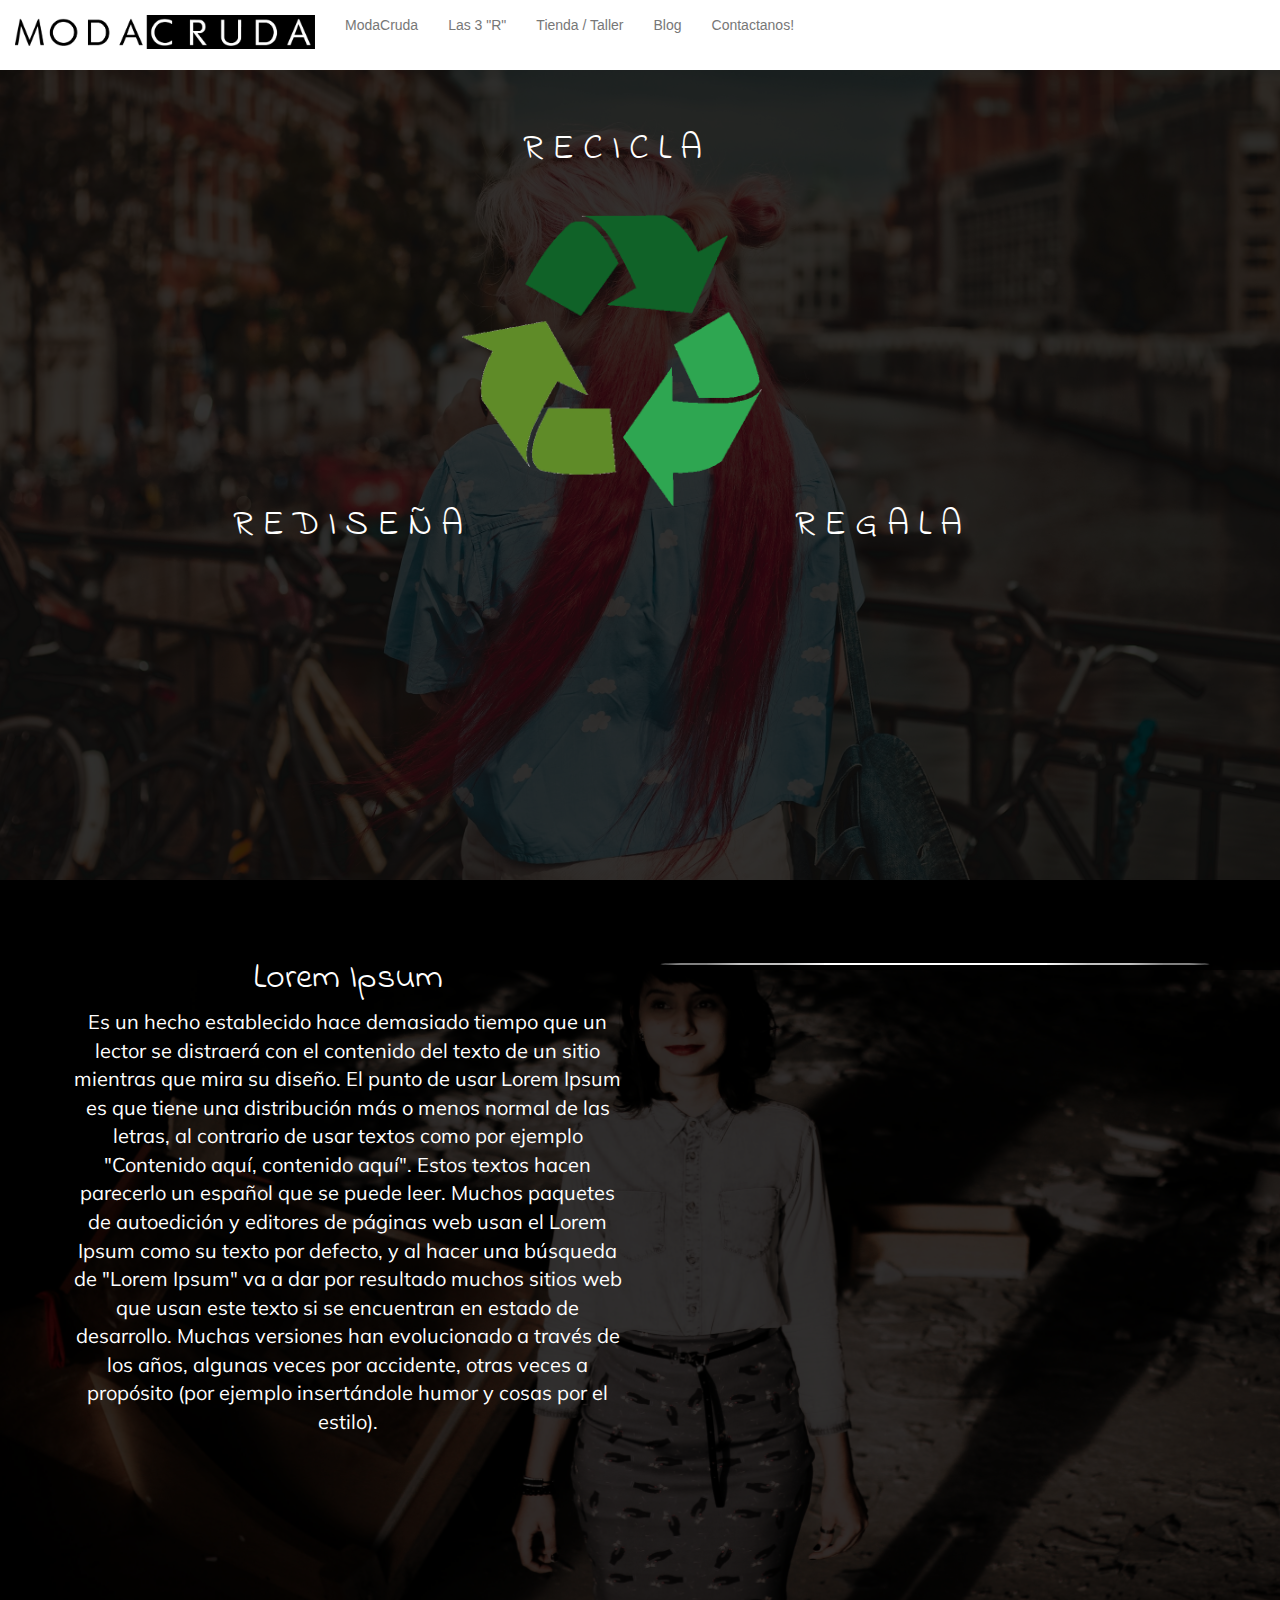
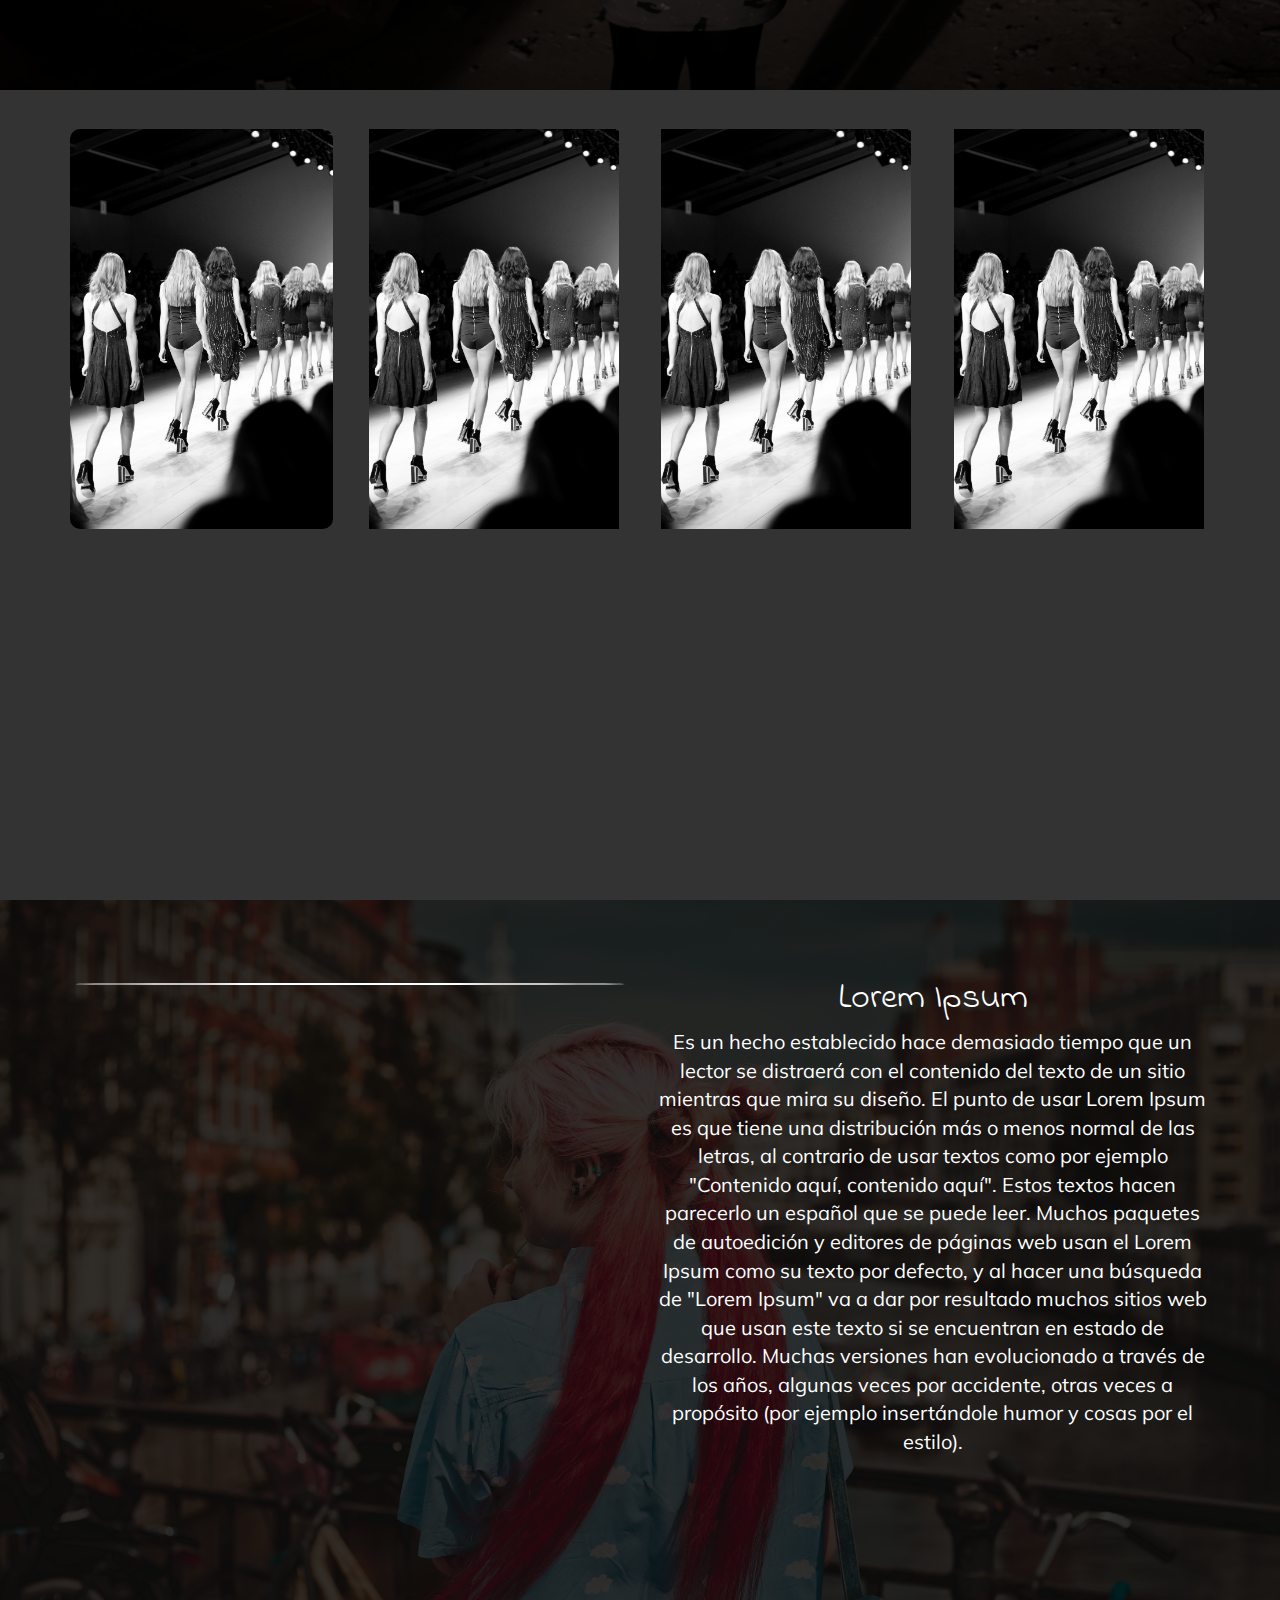
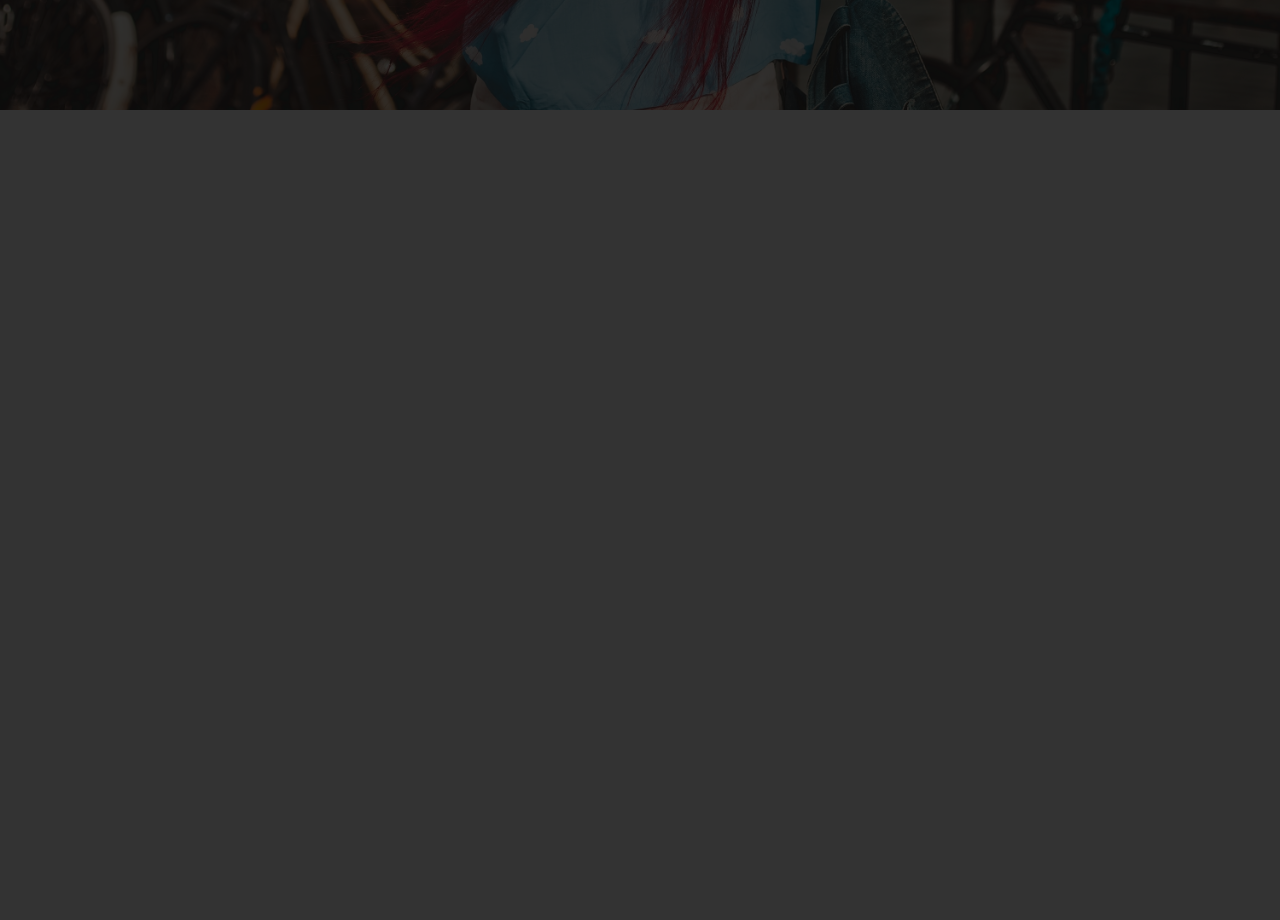
==== 3r.html @ cdec8679 "all files" ====
<!DOCTYPE html>
<html lang="en">
<head>
    <meta charset="UTF-8">
    <title>ModaCruda</title>
    <link rel="stylesheet" href="https://maxcdn.bootstrapcdn.com/bootstrap/3.3.7/css/bootstrap.min.css" integrity="sha384-BVYiiSIFeK1dGmJRAkycuHAHRg32OmUcww7on3RYdg4Va+PmSTsz/K68vbdEjh4u" crossorigin="anonymous">
    <link href="https://fonts.googleapis.com/css?family=Open+Sans:300,400,700" rel="stylesheet">
    <link href="https://fonts.googleapis.com/css?family=Indie+Flower|Muli:300|Open+Sans" rel="stylesheet">
    
    <link rel="shortcut icon" href="img/favicon.png">
    <link rel="icon" type="image/png" href="img/favicon.png">
    
    <link rel="stylesheet" href="css/main.css">
     <meta name="description" content="Moda Ecologica">
        <!--<meta name="viewport" content="width=device-width">-->

    <meta name = "viewport" content = "user-scalable=0,width=device-width,initial-scale=1,maximum-scale=1"/>


    <meta property="og:title" content="ModaCruda"/>
    <meta property="og:type" content="website"/>
<!--<meta property="og:url" content="http://www.suenosilustrados.com"/>
    <meta property="og:image" content="http://www.suenosilustrados.com/img/facebook.jpg"/>  -->
    <meta property="og:description" content="Moda Ecologica"/>
    
</head>
<body>
    <header>
        <div class="container-fluid menu">
            <div class="row">
                <nav class="navbar navbar-default">
                    <div class="container-fluid">
                        <!-- Brand and toggle get grouped for better mobile display -->
                        <div class="navbar-header">
                            <button type="button" class="navbar-toggle collapsed" data-toggle="collapse" data-target="#bs-example-navbar-collapse-1" aria-expanded="false">
                                <span class="sr-only">Toggle navigation</span>
                                <span class="icon-bar"></span>
                                <span class="icon-bar"></span>
                                <span class="icon-bar"></span>
                            </button>
                            <a class="navbar-brand" href="index.html"><img class="logo" src="img/logo-mc site2.png" alt=""></a>
                        </div>

                <!-- Collect the nav links, forms, and other content for toggling -->
                        <div class="collapse navbar-collapse" id="bs-example-navbar-collapse-1">
                            <ul class="nav navbar-nav">
                                <li><a href="modacruda.html">ModaCruda</a></li>
                                <li><a href="3r.html">Las 3 "R"</a></li>
                                <li><a href="tiendaTaller.html">Tienda / Taller</a></li>
                                <li><a href="blog.html">Blog</a></li>
                                <li><a href="contacto.html">Contactanos!</a></li>
                            </ul>
                        </div><!-- /.navbar-collapse -->
                    </div><!-- /.container-fluid -->
                </nav>
            </div>
        </div>
    </header>
    <!-- F O N D O   P A R A L L A X   1  B A N N E R  P R I N C I P A L  -->
    <section class="fondo fondo-fixed fondo-1 modulo-alto">
        <div class="container-fluid layer home3r">
            <div class="container">
                <div class="row">
                    <div class="col-md-3 col-lg-3 col-sm-3 col-xs-12"></div>
                    <div class="col-md-6 col-lg-6 col-sm-6 col-xs-12 oscuro center">
                        <a class="title-banner recicla" href="3r.html">
                            <h1>R E C I C L A</h1> 
                        </a>
                    </div>
                </div>
                <div class="row">
                    <div class="col-md-3 col-lg-3 col-sm-3 col-xs-12 claro center">
                        <a class="title-banner redisena" href="3r.html">
                            <h1>R E D I S E Ñ A</h1> 
                        </a>
                    </div>
                    <div class="col-md-6 col-lg-6 col-sm-6 hidden-xs center"><img class="allcolors" src="img/simbolo-de-reciclaje_318-33231 copy.png" alt=""></div>
                    <div class="col-md-3 col-lg-3 col-sm-3 col-xs-12 medio center">
                        <a class="title-banner regala" href="3r.html">
                            <h1>R E G A L A</h1> 
                        </a>
                    </div>
                </div>
            </div>
        </div>
    </section>
    <!-- F O N D O   S O L I D O   2  T E X T O + F O T O S -->
    <section class="fondo-3 fondo modulo-alto">
        <div class="container-fluid layer">
            <div class="container">
                <div class="row">
                    <div class="col-md-6 text-1 text-home">
                        <h1 class="title-text-home">Lorem Ipsum</h1>
                        <p>
                            Es un hecho establecido hace demasiado tiempo que un lector se distraerá con el contenido del texto de un sitio mientras que mira su diseño. El punto de usar Lorem Ipsum es que tiene una distribución más o menos normal de las letras, al contrario de usar textos como por ejemplo "Contenido aquí, contenido aquí". Estos textos hacen parecerlo un español que se puede leer. Muchos paquetes de autoedición y editores de páginas web usan el Lorem Ipsum como su texto por defecto, y al hacer una búsqueda de "Lorem Ipsum" va a dar por resultado muchos sitios web que usan este texto si se encuentran en estado de desarrollo. Muchas versiones han evolucionado a través de los años, algunas veces por accidente, otras veces a propósito (por ejemplo insertándole humor y cosas por el estilo).


                        </p>
                    </div>
                    <div class="col-md-6"><img class="img-home" src="img/wvfjzf2qnfk-igor-ovsyannykov.jpg" alt=""></div>
                </div>
            </div>
        </div>
    </section>
    <!-- F O N D O   P A R A L L A X   3  F O T O S -->
    <section class="fondo fondo-fixed fondo-2 modulo-alto">
        <div class="container-fluid layer">
            <div class="container">
                <div class="row">
                    <div class="grises col-xs-3 col-sm-3 col-lg-3 col-md-3 div-img"> 
                        <a class0"hover-foto" href="blog.html">
                            <img class=" img foto-color" src="img/kris-atomic-73935.jpg" />
                            <div class="text"> blah !!! </div>
                        </a>
                    </div>
                    <div class="grises col-xs-3 col-sm-3 col-lg-3 col-md-3"> 
                        <a class0"hover-foto" href="blog.html">
                            <img class="foto-color" src="img/kris-atomic-73935.jpg" />
                        </a>
                    </div>
                    <div class="grises col-xs-3 col-sm-3 col-lg-3 col-md-3"> 
                        <a class0"hover-foto" href="blog.html">
                            <img class="foto-color" src="img/kris-atomic-73935.jpg" />
                        </a>
                    </div>
                    <div class="grises col-xs-3 col-sm-3 col-lg-3 col-md-3"> 
                        <a class0"hover-foto" href="blog.html">
                            <img class="foto-color" src="img/kris-atomic-73935.jpg" />
                        </a>
                    </div>
                </div>
            </div>
        </div>
    </section>
    <!-- F O N D O   S O L I D O   4  F O T O  + T E X T O S -->
    <!-- F O N D O   S O L I D O   2  T E X T O + F O T O S -->
    <section class="fondo-1 fondo modulo-alto">
        <div class="container-fluid layer">
            <div class="container">
                <div class="row">
                    <div class="col-md-6"><img class="img-home" src="img/wvfjzf2qnfk-igor-ovsyannykov.jpg" alt=""></div>
                                        <div class="col-md-6 text-1 text-home">
                        <h1 class="title-text-home">Lorem Ipsum</h1>
                        <p>
                            Es un hecho establecido hace demasiado tiempo que un lector se distraerá con el contenido del texto de un sitio mientras que mira su diseño. El punto de usar Lorem Ipsum es que tiene una distribución más o menos normal de las letras, al contrario de usar textos como por ejemplo "Contenido aquí, contenido aquí". Estos textos hacen parecerlo un español que se puede leer. Muchos paquetes de autoedición y editores de páginas web usan el Lorem Ipsum como su texto por defecto, y al hacer una búsqueda de "Lorem Ipsum" va a dar por resultado muchos sitios web que usan este texto si se encuentran en estado de desarrollo. Muchas versiones han evolucionado a través de los años, algunas veces por accidente, otras veces a propósito (por ejemplo insertándole humor y cosas por el estilo).


                        </p>
                    </div>
                </div>
            </div>
        </div>
    </section>
    <!-- F O N D O   P A R A L L A X   5 -->
    <footer class="fondo-fixed fondo-footer ">
        <div class="container-fluid layer">
            <div class="container">
                <div class="row">
                    
                </div>
            </div>
        </div>
    </footer>

    <script src="https://code.jquery.com/jquery-3.1.1.min.js" integrity="sha256-hVVnYaiADRTO2PzUGmuLJr8BLUSjGIZsDYGmIJLv2b8=" crossorigin="anonymous"></script>
    <script src="https://maxcdn.bootstrapcdn.com/bootstrap/3.3.7/js/bootstrap.min.js" integrity="sha384-Tc5IQib027qvyjSMfHjOMaLkfuWVxZxUPnCJA7l2mCWNIpG9mGCD8wGNIcPD7Txa" crossorigin="anonymous"></script>
    <script src="js/jquery.ascensor.js"></script>
    <script>
        $('#ascensor').ascensor();
    </script>
    <script type="text/javascript"></script>
</body>
</html>
---- css/main.css ----
/* I N D E X */

.logo{
  object-fit: scale-down;
  width: 300px;
}
.navbar-default{
  background-color: transparent;
  border:transparent;
}


/* P A R A L L A X */
.fondo{
  background-size: cover;
  height: 300px;
}
.fondo-fixed{
  background-attachment: fixed;
  background-repeat: no-repeat;
  background-position: center center;
}
.fondo-1 {
  background-image: url(../img/antonina-bukowska-146164.jpg);
}
.fondo-2 {
  background-image: url(../img/brooke-cagle-38257.jpg);
}
.fondo-3 {
  background-image: url(../img/allef-vinicius-109441.jpg);
}
.modulo-alto {
  min-height: 90vh;
  text-align: center;
}
.fondo-solid{
  width: 100%;
}
.layer{
  background-color: rgba(0, 0, 0, 0.8);
  width: 100%;
  height: 100%;
  min-height: 90vh;
  background-size: cover;
  padding: 0;
  position: relative;
}
.fondo-footer{
  background-size: contain;
  min-height: 90vh;
  background-image: url(../img/logo-mc-site.png);
}
/* H O M E */ 
/* B A N N E R*/
.home3r{
  position: absolute;
}
.allcolors{
  object-fit: scale-down;
  width: 300px;
  position: absolute;
  top: 140px;
  left: 114px;

}
.title-banner{
  color:white;
  font-family: 'Indie Flower', cursive;
}
.title-banner:hover{
  color:white;
  font-family: 'Indie Flower', cursive;
  text-decoration: none;
}
.redisena{
  z-index: 1;
  position: absolute;
  top: 415px;
  width: 100%;
}
.recicla{
  z-index: 1;
  position: absolute;
  left: 175px;
  top: 40px;
}
.regala{
  z-index: 1;
  position: absolute;
  top: 415px;
  width: 100%;
  right: 200px;
}
/* S E C T I O N  2  T E X T O + I M G */
.text-home{
  color:white;
  font-family: 'Muli', sans-serif;
  font-size: 20px;
}
.title-text-home{
  color: white;
  font-family: 'Indie Flower', cursive;
}
.img-home{
  border-radius: 50%;
  border: solid white 1px;
  object-fit: scale-down;
  width: 550px;
  margin: 15% 0;
  float: right;
}
.text-1{
  margin: 5% 0;
}
/* S E C T I O N  3  I M A G E N E S */
.foto-color{
  margin: 15% 0;
  width: 250px;
  height: 400px;
  object-fit: cover;
}
.grises img {
filter: url('#grayscale'); /* Versión SVG para IE10, Chrome 17, FF3.5, Safari 5.2 and Opera 11.6 */
-webkit-filter: grayscale(100%);
-moz-filter: grayscale(100%);
-ms-filter: grayscale(100%);
-o-filter: grayscale(100%);
filter: grayscale(100%); /* Para cuando es estándar funcione en todos */
filter: Gray(); /* IE4-8 and 9 */

-webkit-transition: all 0.5s ease;
-moz-transition: all 0.5s ease;
-ms-transition: all 0.5s ease;
-o-transition: all 0.5s ease;
transition: all 0.5s ease;
}
.grises img:hover { 
-webkit-filter: grayscale(0%);
-moz-filter: grayscale(0%);
-ms-filter: grayscale(0%);
-o-filter: grayscale(0%);
filter: none;

-webkit-transition: all 0.5s ease;
-moz-transition: all 0.5s ease;
-ms-transition: all 0.5s ease;
-o-transition: all 0.5s ease;
transition: all 0.5s ease;
}

@import url(http://fonts.googleapis.com/css?family=Open+Sans);

.div-img {
  display: block;
  margin-left: auto;
  margin-right: auto;
}
.div-img .img {
  -webkit-border-radius: 10px;
  -moz-border-radius: 10px;
  border-radius: 10px;
  display: block;
  margin-left: auto;
  margin-right: auto;
  width: 100%;
  transform: scale(1);
  -ms-transform: scale(1);
  -moz-transform: scale(1);
  -webkit-transform: scale(1);
  -o-transform: scale(1);
  -webkit-transition: all 500ms ease-in-out;
  -moz-transition: all 500ms ease-in-out;
  -ms-transition: all 500ms ease-in-out;
  -o-transition: all 500ms ease-in-out;
}
.div-img .text {
  font-family: 'Open Sans';
  padding-top: 5px;
  display: block;
  text-align: center;
  width: 100%;
  transform: translate(0px);
  -webkit-transition: all 500ms ease-in-out;
  -moz-transition: all 500ms ease-in-out;
  -ms-transition: all 500ms ease-in-out;
  -o-transition: all 500ms ease-in-out;
  opacity: 0;
  transition: transfom opacity 1.5s;
}
.div-img:hover .img {
  transform: scale(0.8);
  -ms-transform: scale(0.8);
  -moz-transform: scale(0.8);
  -webkit-transform: scale(0.8);
  -o-transform: scale(0.8);
}
.div-img:hover .text {
  transform: translate(0px, -20px);
  opacity: 1;
}
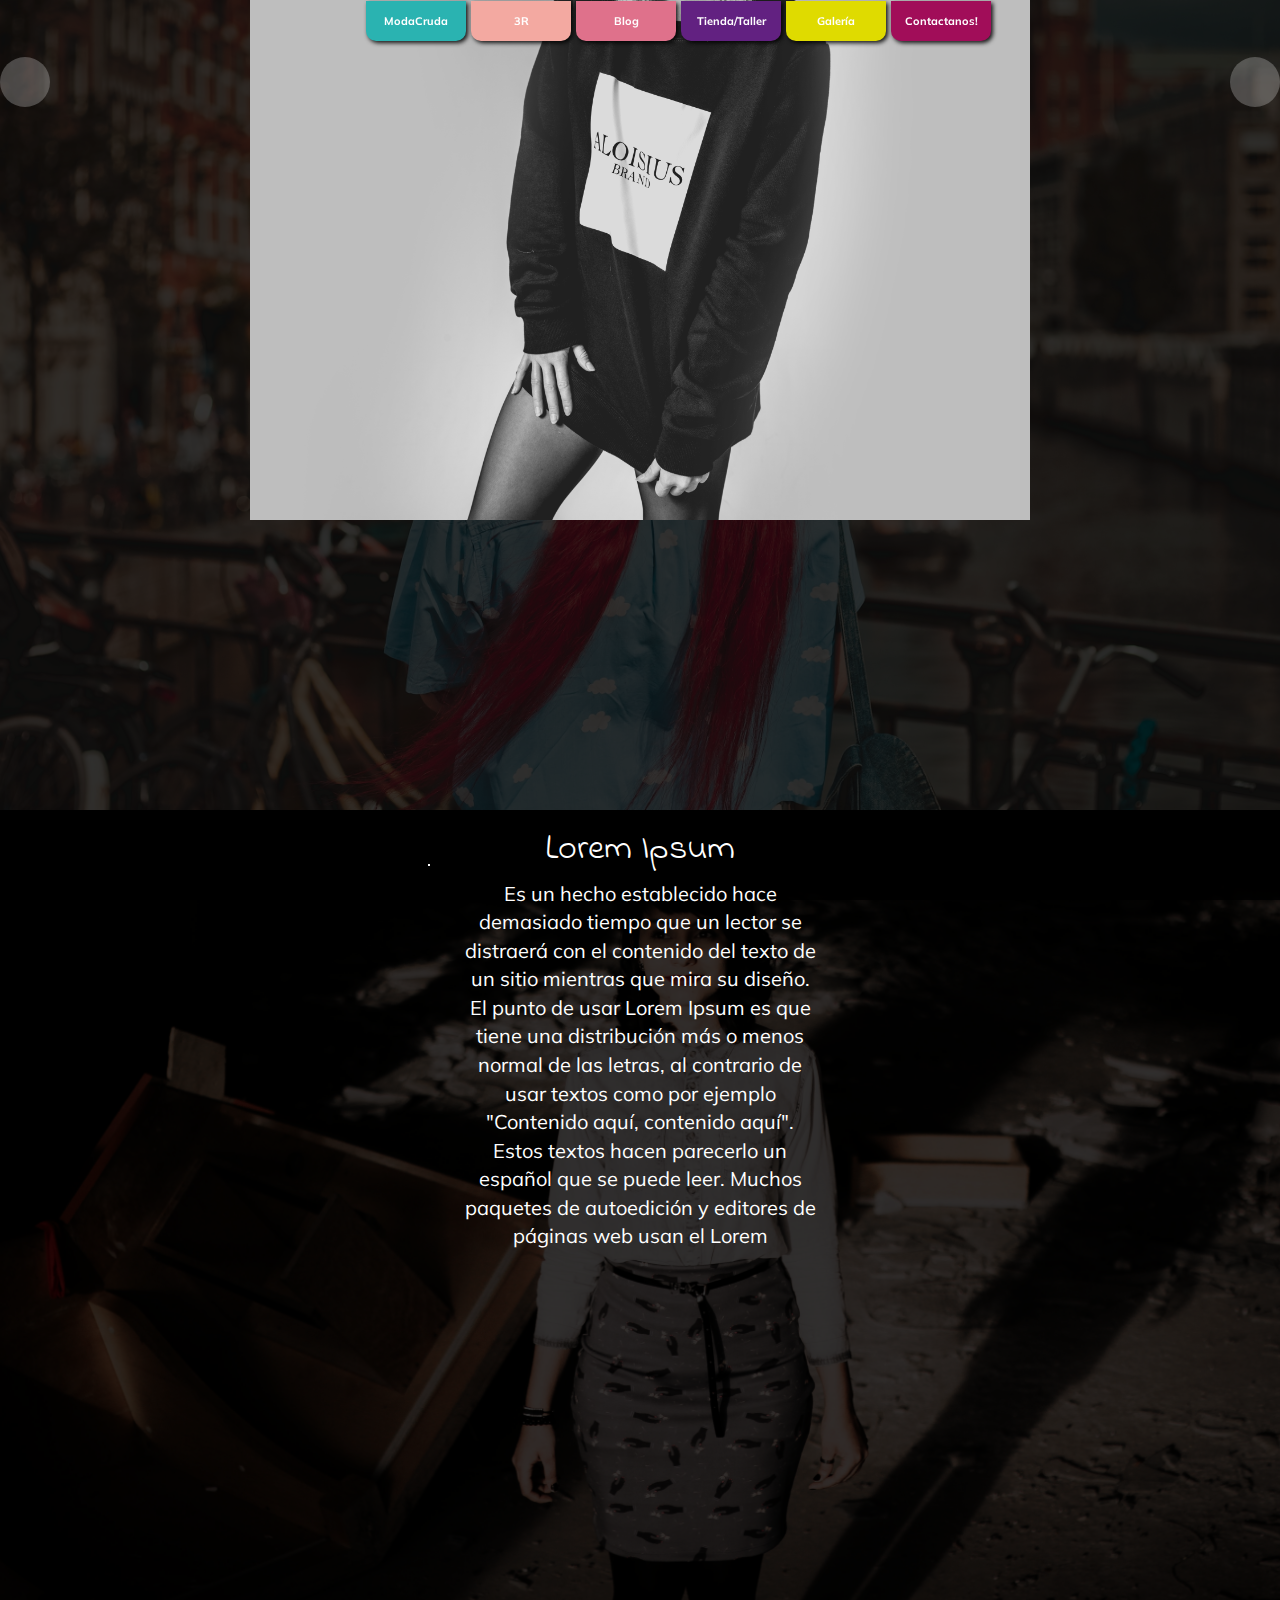
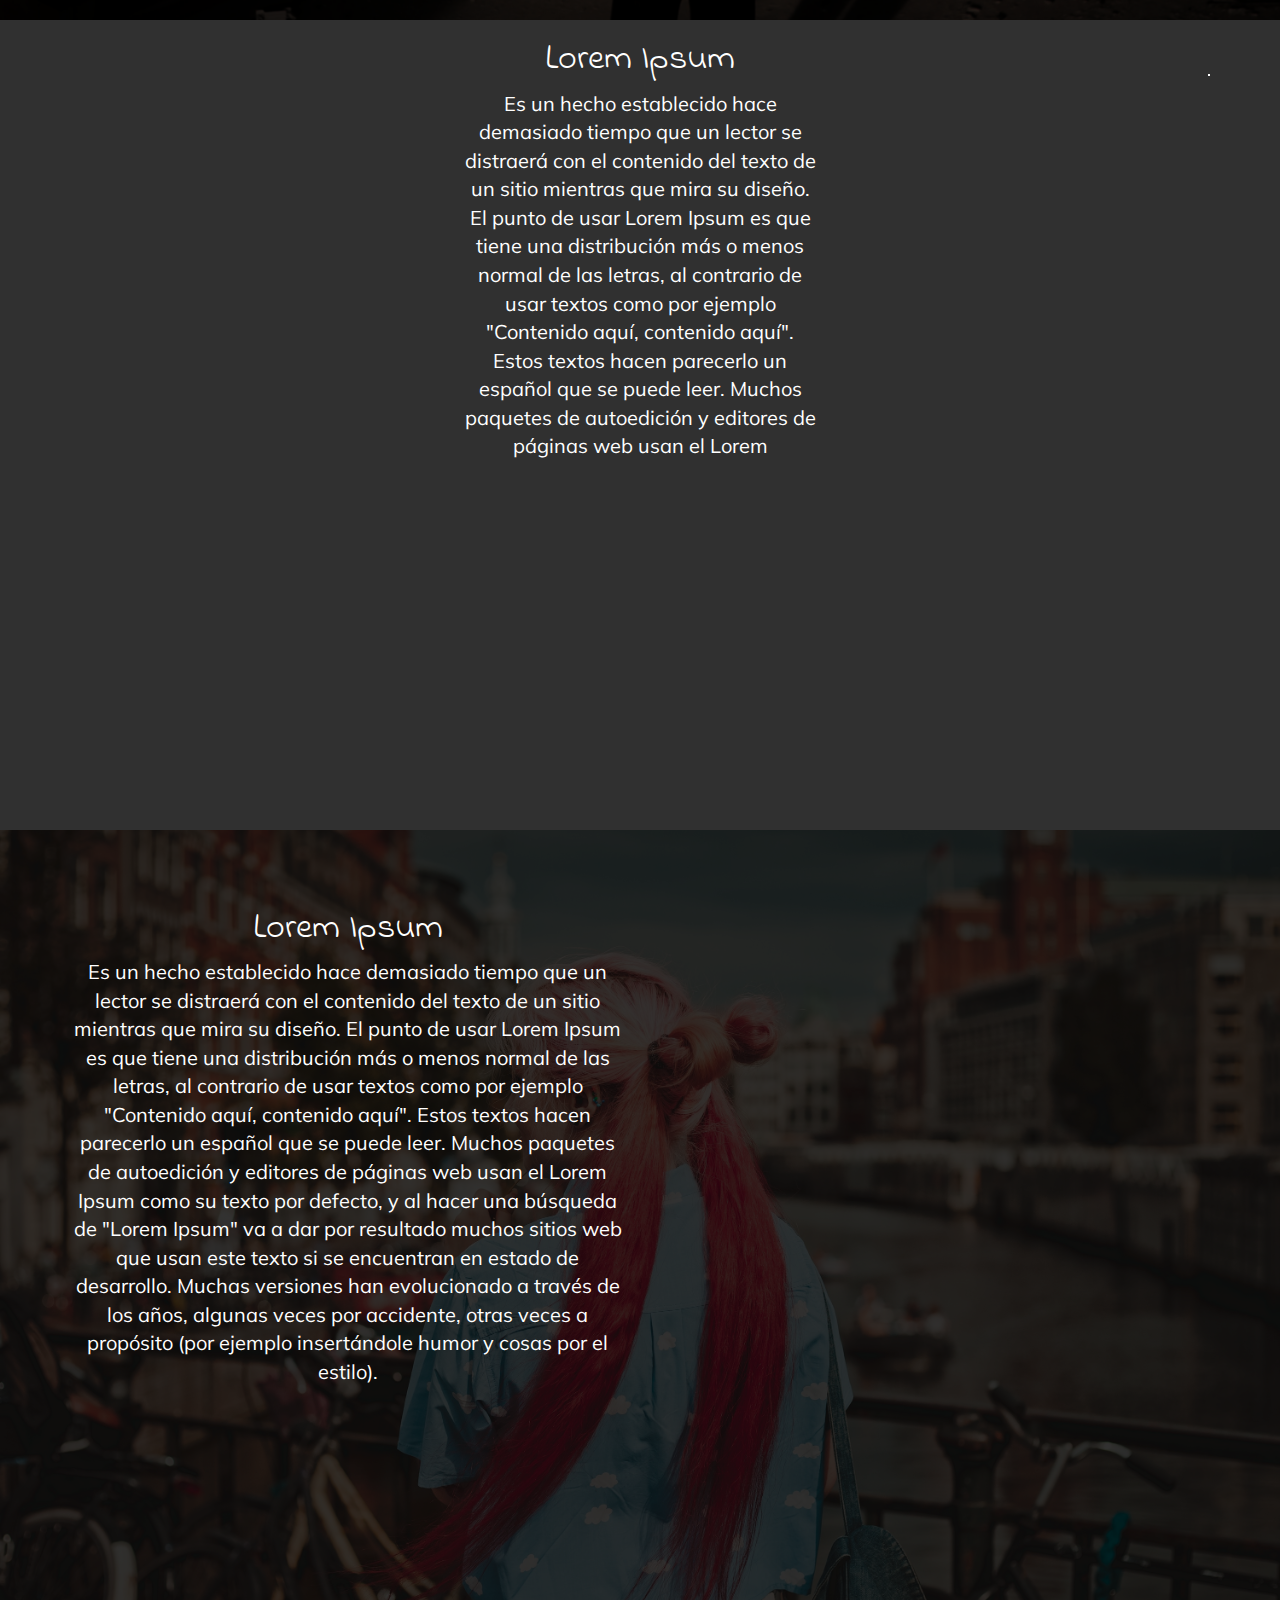
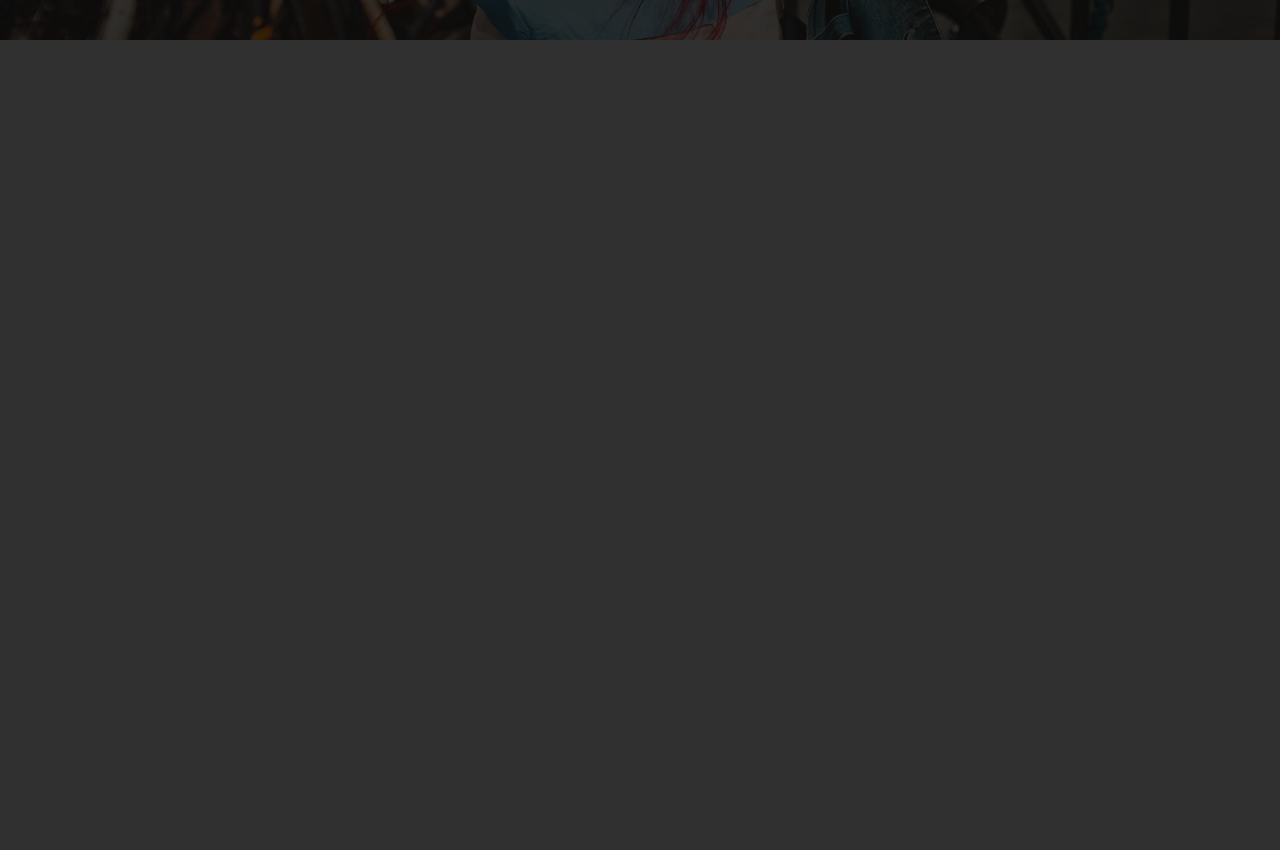
==== commit a26ab0b5: "add change blog, about,3r, others" ====
--- a/3r.html
+++ b/3r.html
@@ -11,6 +11,8 @@
     <link rel="icon" type="image/png" href="img/favicon.png">
     
     <link rel="stylesheet" href="css/main.css">
+    <link rel="stylesheet" href="css/main2.css">
+    <link rel="stylesheet" href="css/slider.css">
      <meta name="description" content="Moda Ecologica">
         <!--<meta name="viewport" content="width=device-width">-->
 
@@ -26,9 +28,9 @@
 </head>
 <body>
     <header>
-        <div class="container-fluid menu">
+        <div class="container-fluid">
             <div class="row">
-                <nav class="navbar navbar-default">
+                <nav class="navbar menu2 navbar-default">
                     <div class="container-fluid">
                         <!-- Brand and toggle get grouped for better mobile display -->
                         <div class="navbar-header">
@@ -38,17 +40,18 @@
                                 <span class="icon-bar"></span>
                                 <span class="icon-bar"></span>
                             </button>
-                            <a class="navbar-brand" href="index.html"><img class="logo" src="img/logo-mc site2.png" alt=""></a>
+                            <a class="navbar-brand" href="index.html"><img class="logo hidden-sm hidden-md hidden-lg" src="img/logo-mc site2.png" alt=""></a>
                         </div>
 
                 <!-- Collect the nav links, forms, and other content for toggling -->
-                        <div class="collapse navbar-collapse" id="bs-example-navbar-collapse-1">
-                            <ul class="nav navbar-nav">
-                                <li><a href="modacruda.html">ModaCruda</a></li>
-                                <li><a href="3r.html">Las 3 "R"</a></li>
-                                <li><a href="tiendaTaller.html">Tienda / Taller</a></li>
-                                <li><a href="blog.html">Blog</a></li>
-                                <li><a href="contacto.html">Contactanos!</a></li>
+                        <div class="collapse navbar-collapse menuholder" id="bs-example-navbar-collapse-1">
+                            <ul class="nav navbar-nav menu slide">
+                                <li><a class="calipso" href="modacruda.html">ModaCruda</a></li>
+                                <li><a class="pink" href="3r.html">3R</a></li>
+                                <li><a class="fucsia" href="blog.html">Blog</a></li>
+                                <li><a class="purple" href="tiendaTaller.html">Tienda/Taller</a></li>
+                                <li><a class="caca" href="galeria.html">Galería</a></li>
+                                <li><a class="vino-tinto" href="contacto.html">Contactanos!</a></li>
                             </ul>
                         </div><!-- /.navbar-collapse -->
                     </div><!-- /.container-fluid -->
@@ -56,36 +59,116 @@
             </div>
         </div>
     </header>
-    <!-- F O N D O   P A R A L L A X   1  B A N N E R  P R I N C I P A L  -->
+    <!-- F O N D O   P A R A L L A X   1  s  l i d e r   -->
     <section class="fondo fondo-fixed fondo-1 modulo-alto">
         <div class="container-fluid layer home3r">
             <div class="container">
                 <div class="row">
-                    <div class="col-md-3 col-lg-3 col-sm-3 col-xs-12"></div>
-                    <div class="col-md-6 col-lg-6 col-sm-6 col-xs-12 oscuro center">
-                        <a class="title-banner recicla" href="3r.html">
-                            <h1>R E C I C L A</h1> 
-                        </a>
+                    <article id="slider">     
+                        <!-- Slider Setup -->
+                        <input checked type=radio name=slider id="slide1" />
+                        <input type=radio name=slider id="slide2" />
+                        <input type=radio name=slider id="slide3" />
+                        <input type=radio name=slider id="slide4" />
+                        <input type=radio name=slider id="slide5" />
+                        <!-- The Slider -->
+                        <div class="col-md-12 col-sm-12 col-xs-12" id="slides">
+                            <div id="overflow">           
+                                <div class=inner>               
+                                <!--Trabajo 1-->
+                                    <article>
+                                        <a href="">
+                                            <img  target="_blank" src="img/christian-gertenbach-179213.jpg"/>
+                                        </a>
+                                    </article>
+                                <!--Trabajo 2-->
+                                    <article>
+                                        <a href="">
+                                            <img  target="_blank" src="img/tiko-giorgadze-149019.jpg"/>
+                                        </a>
+                                    </article>
+                                <!--Trabajo 1-->
+                                    <article>
+                                        <a href="">
+                                            <img  target="_blank" src="img/christian-gertenbach-179213.jpg"/>
+                                        </a>
+                                    </article>
+                                <!--Trabajo 2-->
+                                    <article>
+                                        <a href="">
+                                            <img  target="_blank" src="img/tiko-giorgadze-149019.jpg"/>
+                                        </a>
+                                    </article>
+                                </div> <!-- .inner -->
+                            </div> <!-- #overflow -->
+                        </div> <!-- #slides -->
+                        <!-- Controls and Active Slide Display -->
+                        <div class="col-md-1 col-sm-1 col-xs-1" id="controls">
+                            <label for=slide1></label>
+                            <label for=slide2></label>
+                            <label for=slide3></label>
+                            <label for=slide4></label>
+                            <label for=slide5></label>
+                        </div> <!-- #controls -->
+                        <div class="col-md-1 col-sm-1 col-xs-1" id="active">
+                            <label for=slide1></label>
+                            <label for=slide2></label>
+                            <label for=slide3></label>
+                            <label for=slide4></label>
+                            <label for=slide5></label>
+                        </div> <!-- #active -->
+                    </article> <!-- #slider -->
+                </div> 
+            </div>
+        </div>
+    </section>
+    <!-- F O N D O   S O L I D O   2  R E U T I L I Z A -->
+    <section class="fondo-3 fondo modulo-alto">
+        <div class="container-fluid layer">
+            <div class="container">
+                <div class="row">
+                    <!-- F O N D O   I M G -->
+                    <div class="col-md-4"><img class="img-3r" src="img/wvfjzf2qnfk-igor-ovsyannykov.jpg" alt=""></div>
+                    <!-- F O N D O   T E X T O -->
+                    <div class="col-md-4"><div class="text-1 text-home">
+                        <h1 class="title-text-home">Lorem Ipsum</h1>
+                        <p>
+                            Es un hecho establecido hace demasiado tiempo que un lector se distraerá con el contenido del texto de un sitio mientras que mira su diseño. El punto de usar Lorem Ipsum es que tiene una distribución más o menos normal de las letras, al contrario de usar textos como por ejemplo "Contenido aquí, contenido aquí". Estos textos hacen parecerlo un español que se puede leer. Muchos paquetes de autoedición y editores de páginas web usan el Lorem
+                        </p>
+                    </div></div>
+                    <!-- F O N D O   V I D E O -->
+                    <div class="col-md-4">
+                        <iframe class="video" width="100%" height="100%" src="https://www.youtube.com/embed/w7sjhQzjlis" frameborder="0" allowfullscreen></iframe>
                     </div>
                 </div>
-                <div class="row">
-                    <div class="col-md-3 col-lg-3 col-sm-3 col-xs-12 claro center">
-                        <a class="title-banner redisena" href="3r.html">
-                            <h1>R E D I S E Ñ A</h1> 
-                        </a>
+            </div>
+        </div>
+    </section>
+    <!-- F O N D O   P A R A L L A X   R E C  I C L A -->
+    <section class="fondo fondo-fixed fondo-2 modulo-alto">
+        <div class="container-fluid layer">
+            <div class="container">
+                <div class="row">
+                    <!-- F O N D O   I M G -->
+                    <div class="col-md-4">
+                        <iframe class="video" width="100%" height="100%" src="https://www.youtube.com/embed/w7sjhQzjlis" frameborder="0" allowfullscreen></iframe>
                     </div>
-                    <div class="col-md-6 col-lg-6 col-sm-6 hidden-xs center"><img class="allcolors" src="img/simbolo-de-reciclaje_318-33231 copy.png" alt=""></div>
-                    <div class="col-md-3 col-lg-3 col-sm-3 col-xs-12 medio center">
-                        <a class="title-banner regala" href="3r.html">
-                            <h1>R E G A L A</h1> 
-                        </a>
-                    </div>
-                </div>
-            </div>
-        </div>
-    </section>
-    <!-- F O N D O   S O L I D O   2  T E X T O + F O T O S -->
-    <section class="fondo-3 fondo modulo-alto">
+                    <!-- F O N D O   T E X T O -->
+                    <div class="col-md-4"><div class="text-1 text-home">
+                        <h1 class="title-text-home">Lorem Ipsum</h1>
+                        <p>
+                            Es un hecho establecido hace demasiado tiempo que un lector se distraerá con el contenido del texto de un sitio mientras que mira su diseño. El punto de usar Lorem Ipsum es que tiene una distribución más o menos normal de las letras, al contrario de usar textos como por ejemplo "Contenido aquí, contenido aquí". Estos textos hacen parecerlo un español que se puede leer. Muchos paquetes de autoedición y editores de páginas web usan el Lorem
+                        </p>
+                    </div></div>
+                    <!-- F O N D O   V I D E O -->
+                    <div class="col-md-4"><img class="img-3r" src="img/wvfjzf2qnfk-igor-ovsyannykov.jpg" alt=""></div>
+                </div>
+            </div>
+        </div>
+    </section>
+
+    <!-- F O N D O   S O L I D O   R E G A L A -->
+    <section class="fondo-1 fondo modulo-alto">
         <div class="container-fluid layer">
             <div class="container">
                 <div class="row">
@@ -97,56 +180,7 @@
 
                         </p>
                     </div>
-                    <div class="col-md-6"><img class="img-home" src="img/wvfjzf2qnfk-igor-ovsyannykov.jpg" alt=""></div>
-                </div>
-            </div>
-        </div>
-    </section>
-    <!-- F O N D O   P A R A L L A X   3  F O T O S -->
-    <section class="fondo fondo-fixed fondo-2 modulo-alto">
-        <div class="container-fluid layer">
-            <div class="container">
-                <div class="row">
-                    <div class="grises col-xs-3 col-sm-3 col-lg-3 col-md-3 div-img"> 
-                        <a class0"hover-foto" href="blog.html">
-                            <img class=" img foto-color" src="img/kris-atomic-73935.jpg" />
-                            <div class="text"> blah !!! </div>
-                        </a>
-                    </div>
-                    <div class="grises col-xs-3 col-sm-3 col-lg-3 col-md-3"> 
-                        <a class0"hover-foto" href="blog.html">
-                            <img class="foto-color" src="img/kris-atomic-73935.jpg" />
-                        </a>
-                    </div>
-                    <div class="grises col-xs-3 col-sm-3 col-lg-3 col-md-3"> 
-                        <a class0"hover-foto" href="blog.html">
-                            <img class="foto-color" src="img/kris-atomic-73935.jpg" />
-                        </a>
-                    </div>
-                    <div class="grises col-xs-3 col-sm-3 col-lg-3 col-md-3"> 
-                        <a class0"hover-foto" href="blog.html">
-                            <img class="foto-color" src="img/kris-atomic-73935.jpg" />
-                        </a>
-                    </div>
-                </div>
-            </div>
-        </div>
-    </section>
-    <!-- F O N D O   S O L I D O   4  F O T O  + T E X T O S -->
-    <!-- F O N D O   S O L I D O   2  T E X T O + F O T O S -->
-    <section class="fondo-1 fondo modulo-alto">
-        <div class="container-fluid layer">
-            <div class="container">
-                <div class="row">
-                    <div class="col-md-6"><img class="img-home" src="img/wvfjzf2qnfk-igor-ovsyannykov.jpg" alt=""></div>
-                                        <div class="col-md-6 text-1 text-home">
-                        <h1 class="title-text-home">Lorem Ipsum</h1>
-                        <p>
-                            Es un hecho establecido hace demasiado tiempo que un lector se distraerá con el contenido del texto de un sitio mientras que mira su diseño. El punto de usar Lorem Ipsum es que tiene una distribución más o menos normal de las letras, al contrario de usar textos como por ejemplo "Contenido aquí, contenido aquí". Estos textos hacen parecerlo un español que se puede leer. Muchos paquetes de autoedición y editores de páginas web usan el Lorem Ipsum como su texto por defecto, y al hacer una búsqueda de "Lorem Ipsum" va a dar por resultado muchos sitios web que usan este texto si se encuentran en estado de desarrollo. Muchas versiones han evolucionado a través de los años, algunas veces por accidente, otras veces a propósito (por ejemplo insertándole humor y cosas por el estilo).
-
-
-                        </p>
-                    </div>
+                     <div class="col-md-6"><iframe class="fb" src="https://www.facebook.com/plugins/post.php?href=https%3A%2F%2Fwww.facebook.com%2FArroparteModaEcologiK%2Fposts%2F668034263367744&width=500" width="100%" height="550" style="border:none;overflow:hidden" scrolling="no" frameborder="0" allowTransparency="true"></iframe></div>
                 </div>
             </div>
         </div>
@@ -165,9 +199,12 @@
     <script src="https://code.jquery.com/jquery-3.1.1.min.js" integrity="sha256-hVVnYaiADRTO2PzUGmuLJr8BLUSjGIZsDYGmIJLv2b8=" crossorigin="anonymous"></script>
     <script src="https://maxcdn.bootstrapcdn.com/bootstrap/3.3.7/js/bootstrap.min.js" integrity="sha384-Tc5IQib027qvyjSMfHjOMaLkfuWVxZxUPnCJA7l2mCWNIpG9mGCD8wGNIcPD7Txa" crossorigin="anonymous"></script>
     <script src="js/jquery.ascensor.js"></script>
-    <script>
-        $('#ascensor').ascensor();
-    </script>
+<script>
+    $(document).ready(function() {
+  $("aboutme").click(function() {
+    $("html, body").animate({scrollTop: $("#aboutme").offset().top}, 2000);});
+});
+</script>
     <script type="text/javascript"></script>
 </body>
 </html>
--- a/css/main.css
+++ b/css/main.css
@@ -102,7 +102,7 @@
   font-family: 'Indie Flower', cursive;
 }
 .img-home{
-  border-radius: 50%;
+  
   border: solid white 1px;
   object-fit: scale-down;
   width: 550px;
@@ -198,3 +198,25 @@
   transform: translate(0px, -20px);
   opacity: 1;
 }
+/*3r*/
+.video{
+  margin-top: 20%;
+  
+}
+.img-3r{
+    border: solid white 1px;
+  object-fit: scale-down;
+  max-width: 200px;
+  margin: 15% 0;
+  float: right;
+}
+.fb{
+  position: absolute;
+  top: 12px;
+  left: 45px;
+}
+.fb-blog{
+  margin-top: 10%;
+  width: 100%;
+ height: 500px;
+}--- a/css/main2.css
+++ b/css/main2.css
@@ -0,0 +1,194 @@
+/* demo page styles */
+body {
+background:#eee;
+margin:0;
+padding:0;
+}
+.example {
+position:relative;
+background:#fff url(../images/background.jpg);
+width:670px;
+height:470px;
+border:1px #000 solid;
+margin:20px auto;
+padding:15px;
+
+
+}
+.menu2{
+    position: absolute;
+    /* min-height: 50px; */
+    /* margin-bottom: 20px; */
+    border: 1px solid transparent;
+    z-index: 1;
+    left: 25%;
+  }
+/* main menu styles */
+.menuholder {
+float:left;
+font:normal bold 11px/35px 'Muli', sans-serif;
+overflow:hidden;
+position:relative;
+bottom:0;
+}
+.menuholder .shadow {
+-moz-box-shadow:0 0 20px rgba(0, 0, 0, 1);
+-o-box-shadow:0 0 20px rgba(0, 0, 0, 1);
+-webkit-box-shadow:0 0 20px rgba(0, 0, 0, 1);
+background:#888;
+box-shadow:0 0 20px rgba(0, 0, 0, 1);
+height:10px;
+left:5%;
+position:absolute;
+top:-9px;
+width:90%;
+z-index:100;
+}
+.menuholder .back {
+-moz-transition-duration:.4s;
+-o-transition-duration:.4s;
+-webkit-transition-duration:.4s;
+background-color:rgba(0, 0, 0, 0.5);
+height:0;
+width:100%;
+}
+
+ul.menu {
+display:block;
+float:left;
+list-style:none;
+margin:0;
+position:relative;
+}
+ul.menu li {
+float:left;
+margin:0 5px 0 0;
+width: 100px;
+text-align: center;
+}
+ul.menu li > a {
+
+-moz-box-shadow:2px 2px 4px rgba(0, 0, 0, 0.9);
+-moz-transition:all 0.2s ease-in-out;
+
+-o-box-shadow:2px 2px 4px rgba(0, 0, 0, 0.9);
+-o-transition:all 0.2s ease-in-out;
+-webkit-border-bottom-left-radius:10px;
+-webkit-border-bottom-right-radius:10px;
+-webkit-box-shadow:2px 2px 4px rgba(0, 0, 0, 0.9);
+-webkit-transition:all 0.2s ease-in-out;
+
+box-shadow:2px 2px 4px rgba(0, 0, 0, 0.9);
+color:#eee;
+display:block;
+padding:10px 10px;
+text-decoration:none;
+transition:all 0.2s ease-in-out;
+}
+ul.menu li a.calipso {
+background:rgb(42, 179,177);
+color:#fff;
+}
+ul.menu li a.fucsia {
+background:rgb(223, 113, 139);
+color:#fff;
+}
+ul.menu li a.pink {
+background:rgb(243, 169, 161);
+color:#fff;
+}
+ul.menu li a.purple {
+background:rgb(98, 33, 129);
+color:#fff;
+}
+ul.menu li a.caca {
+background:rgb(223, 219, 0);
+color:#fff;
+}
+ul.menu li a.vino-tinto {
+background:rgb(161, 13, 89);
+color:#fff;
+}
+.menu li div.subs {
+left:0;
+overflow:hidden;
+position:absolute;
+top:35px;
+width:0;
+}
+.menu li div.subs dl {
+-moz-transition-duration:.2s;
+-o-transition-duration:.2s;
+-webkit-transition-duration:.2s;
+float:left;
+margin:0 130px 0 0;
+overflow:hidden;
+padding:40px 0 5% 2%;
+width:0;
+}
+.menu dt {
+color:#fc0;
+font-family:arial, sans-serif;
+font-size:12px;
+font-weight:700;
+height:20px;
+line-height:20px;
+margin:0;
+padding:0 0 0 10px;
+white-space:nowrap;
+}
+.menu dd {
+margin:0;
+padding:0;
+text-align:left;
+}
+.menu dd a {
+background:transparent;
+color:#fff;
+font-size:12px;
+height:20px;
+line-height:20px;
+padding:0 0 0 10px;
+text-align:left;
+white-space:nowrap;
+width:80px;
+}
+.menu dd a:hover {
+color:#fc0;
+}
+.menu li:hover div.subs dl {
+-moz-transition-delay:0.2s;
+-o-transition-delay:0.2s;
+-webkit-transition-delay:0.2s;
+margin-right:2%;
+width:25%;
+}
+ul.menu li:hover > a,ul.menu li > a:hover {
+background:#aaa;
+color:#fff;
+padding:30px 10px 0;
+}
+ul.menu li a.calipso:hover,ul.menu li:hover a.calipso {
+background:rgb(52, 209, 201);
+color:#fff;
+}
+ul.menu li a.fucsia:hover,ul.menu li:hover a.fucsia {
+background:rgb(237, 162, 183);
+color:#fff;
+}
+ul.menu li a.pink:hover,ul.menu li:hover a.pink {
+background:rgb(247,203,201);
+color:#fff;
+}
+ul.menu li a.purple:hover,ul.menu li:hover a.purple {
+background:rgb(149, 66, 198);
+color:#fff;
+}
+ul.menu li a.caca:hover,ul.menu li:hover a.caca {
+background:rgb(239, 230, 60);
+color:#fff;
+}
+ul.menu li a.vino-tinto:hover,ul.menu li:hover a.vino-tinto {
+background:rgb(226, 51, 147);
+color:#fff;
+}--- a/css/slider.css
+++ b/css/slider.css
@@ -0,0 +1,214 @@
+label, a {
+  cursor: pointer;
+  text-decoration: none;
+}
+
+* { -moz-box-sizing: border-box; -webkit-box-sizing: border-box; box-sizing: border-box; }
+label, #active, img { -moz-user-select:none;-webkit-user-select:none; }
+#slider {
+    margin: 0 auto;
+    object-fit: scale-down;
+}
+
+
+/* NEW EXPERIMENT */
+/* Slider Setup */
+
+input {
+    display: none;
+}
+
+#slide1:checked ~ #slides .inner { margin-left:0; }
+#slide2:checked ~ #slides .inner { margin-left:-100%; }
+#slide3:checked ~ #slides .inner { margin-left:-200%; }
+#slide4:checked ~ #slides .inner { margin-left:-300%; }
+#slide5:checked ~ #slides .inner { margin-left:-400%; }
+
+#overflow {
+    width: 100%;
+    overflow: hidden;
+}
+
+article img {
+    width: 100%;
+    object-fit: scale-down;
+    max-height: 520px;
+}
+
+#slides .inner {
+    width: 500%;
+}
+
+#slides article {
+    width: 20%;
+    float: left;
+}
+
+/* Slider Styling */
+
+/* Control Setup */
+
+#controls {
+    margin: -25% 0 0 0;
+    width: 100%;
+    height: 50px;
+}
+
+#controls label { 
+    width: 50px;
+    height: 50px;
+    opacity: 0.3;
+  &:hover { opacity: 0.8; }
+}
+
+#slide1:checked ~ #controls label:nth-child(2), 
+#slide2:checked ~ #controls label:nth-child(3), 
+#slide3:checked ~ #controls label:nth-child(4), 
+#slide4:checked ~ #controls label:nth-child(5), 
+#slide5:checked ~ #controls label:nth-child(1) {
+    background: url('http://csscience.com/responsiveslidercss3/next.png') no-repeat;
+    float: right;
+    margin: -15% -70px 0 0;
+    display: block;
+    border-radius:50%;
+    background-color: rgba(255, 255, 255, 0.8);
+}
+
+
+#slide1:checked ~ #controls label:nth-child(5),
+#slide2:checked ~ #controls label:nth-child(1),
+#slide3:checked ~ #controls label:nth-child(2),
+#slide4:checked ~ #controls label:nth-child(3),
+#slide5:checked ~ #controls label:nth-child(4) {
+    background: url('http://csscience.com/responsiveslidercss3/prev.png') no-repeat;
+    float: left;
+    margin: -15% 0 0 -70px;
+    display: block;
+    border-radius:50%;
+    background-color: rgba(255, 255, 255, 0.8);
+}
+
+/* Info Box */
+
+.info {
+    line-height: 20px;
+    margin: 0 0 -150%;
+    position: absolute;
+    padding: 30px 30px;
+    opacity: 0;
+    text-align: left;
+}
+
+.info h3 {
+    margin: 0 0 5px;
+    font-size: 22px;
+    font-style: normal;
+}
+
+
+/* Animation */
+
+#slides .inner {
+    -webkit-transform: translateZ(0);
+    -webkit-transition: all 800ms cubic-bezier(0.770, 0.000, 0.175, 1.000); 
+    -moz-transition: all 800ms cubic-bezier(0.770, 0.000, 0.175, 1.000); 
+    -ms-transition: all 800ms cubic-bezier(0.770, 0.000, 0.175, 1.000); 
+     -o-transition: all 800ms cubic-bezier(0.770, 0.000, 0.175, 1.000); 
+        transition: all 800ms cubic-bezier(0.770, 0.000, 0.175, 1.000); /* easeInOutQuart */
+
+    -webkit-transition-timing-function: cubic-bezier(0.770, 0.000, 0.175, 1.000); 
+    -moz-transition-timing-function: cubic-bezier(0.770, 0.000, 0.175, 1.000); 
+    -ms-transition-timing-function: cubic-bezier(0.770, 0.000, 0.175, 1.000); 
+     -o-transition-timing-function: cubic-bezier(0.770, 0.000, 0.175, 1.000); 
+        transition-timing-function: cubic-bezier(0.770, 0.000, 0.175, 1.000); /* easeInOutQuart */
+}
+
+#slider {
+    -webkit-transform: translateZ(0);
+    -webkit-transition: all 0.5s ease-out;
+    -moz-transition: all 0.5s ease-out;
+    -o-transition: all 0.5s ease-out;
+    transition: all 0.5s ease-out;
+}
+
+#controls label{
+    -webkit-transform: translateZ(0);
+    -webkit-transition: opacity 0.2s ease-out;
+    -moz-transition: opacity 0.2s ease-out;
+    -o-transition: opacity 0.2s ease-out;
+    transition: opacity 0.2s ease-out;
+}
+
+#slide1:checked ~ #slides article:nth-child(1) .info,
+#slide2:checked ~ #slides article:nth-child(2) .info,
+#slide3:checked ~ #slides article:nth-child(3) .info,
+#slide4:checked ~ #slides article:nth-child(4) .info,
+#slide5:checked ~ #slides article:nth-child(5) .info {
+    opacity: 1;
+    -webkit-transition: all 1s ease-out 0.6s;
+    -moz-transition: all 1s ease-out 0.6s;
+    -o-transition: all 1s ease-out 0.6s;
+    transition: all 1s ease-out 0.6s;
+}
+
+.info, #controls, #slides, #active, #active label, .info h3 {
+    -webkit-transform: translateZ(0);
+    -webkit-transition: all 0.5s ease-out;
+    -moz-transition: all 0.5s ease-out;
+    -o-transition: all 0.5s ease-out;
+    transition: all 0.5s ease-out;
+}
+
+/* Responsive Styling */
+
+
+@media only screen and (max-width: 850px) and (min-width: 450px) {
+
+    #slider #controls {
+        margin: -25% 0 0 15%;
+        width: 70%;
+        height: 50px;
+    }
+
+    #slider #controls label {
+        -moz-transform: scale(0.8);
+        -webkit-transform: scale(0.8);
+        -o-transform: scale(0.8);
+        -ms-transform: scale(0.8);
+        transform: scale(0.8);
+    }
+
+}
+
+@media only screen and (max-width: 450px) {
+
+    #slider #controls {
+        margin: -28% 0 0 24%;
+        width: 50%;
+        height: 50px;
+    }
+
+    #slider #slides {
+        padding: 1% 0;
+        -webkit-border-radius: 0px;
+        -moz-border-radius: 0px;
+        border-radius: 0px;
+    }
+
+    #slider #controls label {
+        -moz-transform: scale(0.6);
+        -webkit-transform: scale(0.6);
+        -o-transform: scale(0.6);
+        -ms-transform: scale(0.6);
+        transform: scale(0.6);
+    }
+
+}
+
+
+@media only screen and (min-width: 850px) {
+    
+    #proyectos {
+        padding: 0 80px;
+    }
+}
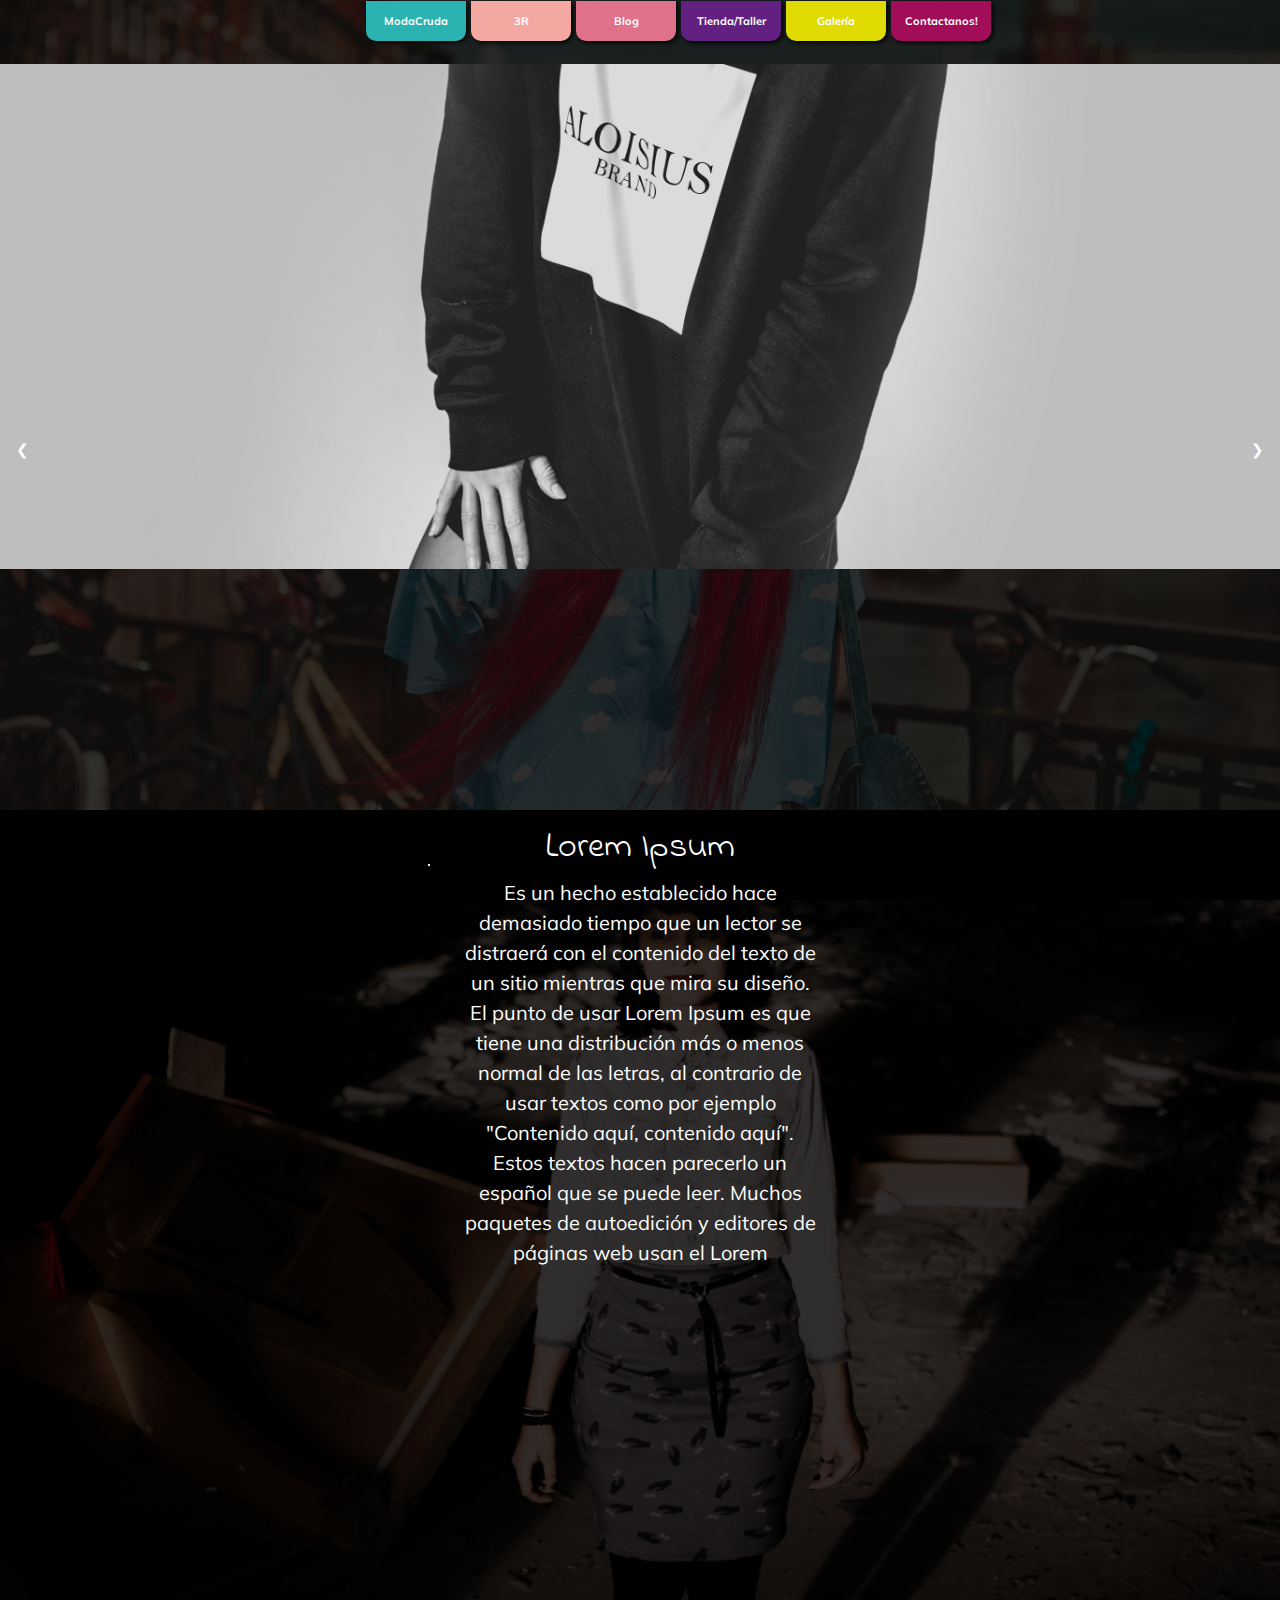
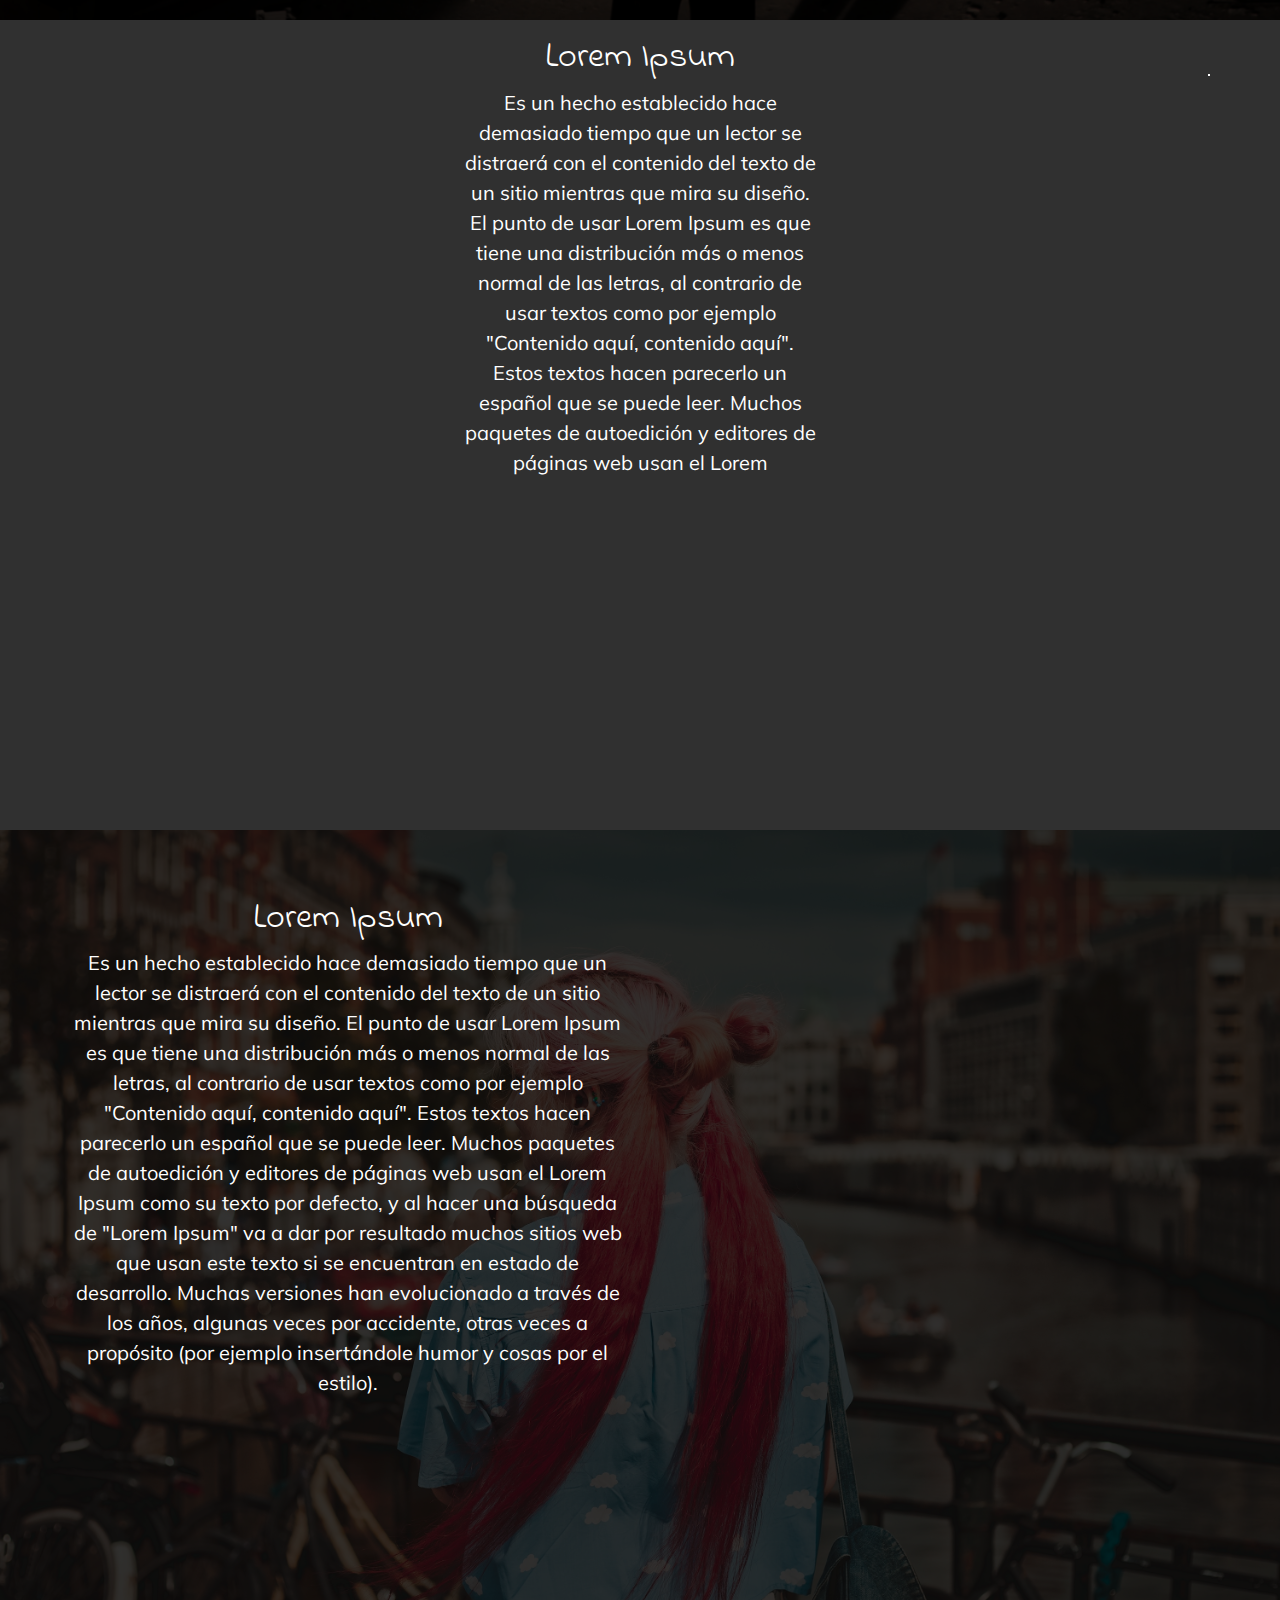
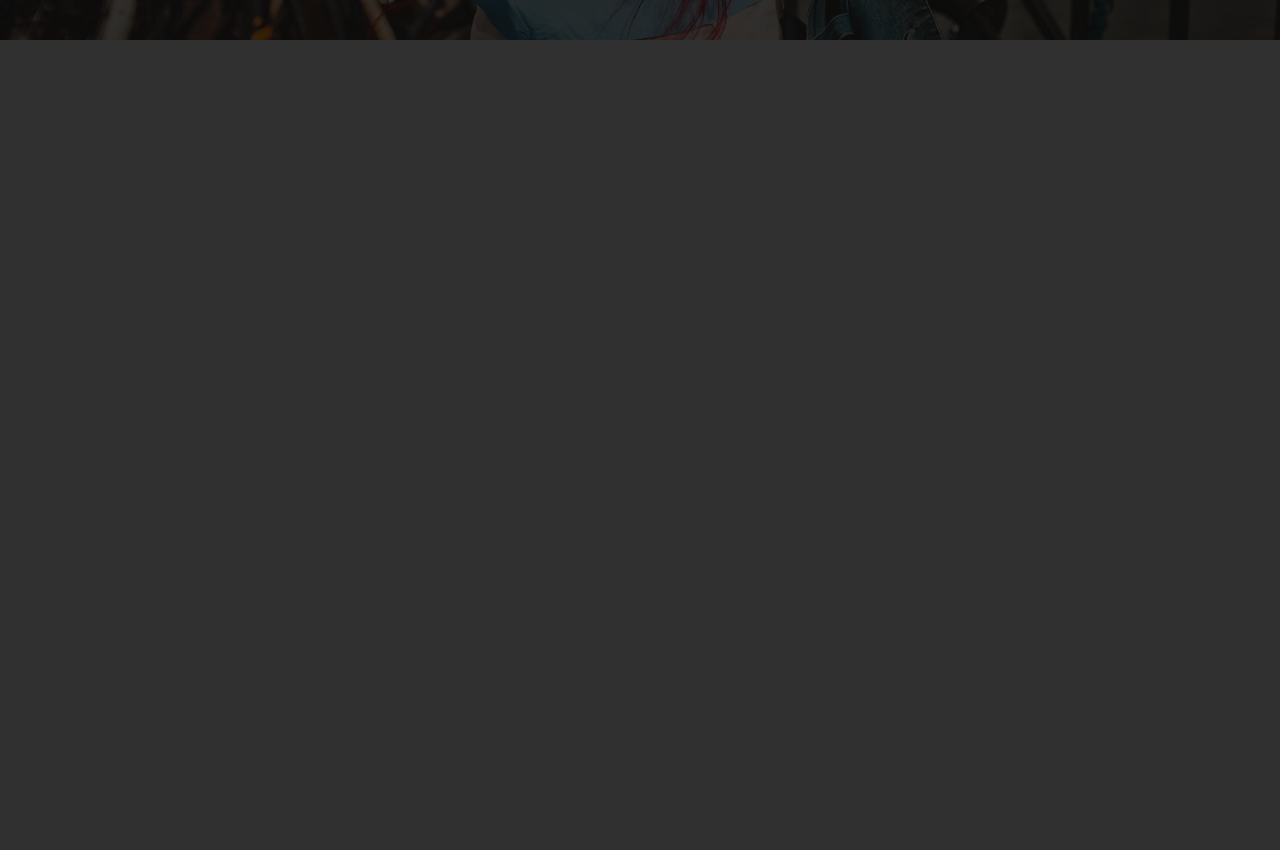
==== commit d5ed8a41: "change slider" ====
--- a/3r.html
+++ b/3r.html
@@ -13,6 +13,7 @@
     <link rel="stylesheet" href="css/main.css">
     <link rel="stylesheet" href="css/main2.css">
     <link rel="stylesheet" href="css/slider.css">
+    <link rel="stylesheet" href="https://www.w3schools.com/w3css/4/w3.css">
      <meta name="description" content="Moda Ecologica">
         <!--<meta name="viewport" content="width=device-width">-->
 
@@ -64,60 +65,12 @@
         <div class="container-fluid layer home3r">
             <div class="container">
                 <div class="row">
-                    <article id="slider">     
-                        <!-- Slider Setup -->
-                        <input checked type=radio name=slider id="slide1" />
-                        <input type=radio name=slider id="slide2" />
-                        <input type=radio name=slider id="slide3" />
-                        <input type=radio name=slider id="slide4" />
-                        <input type=radio name=slider id="slide5" />
-                        <!-- The Slider -->
-                        <div class="col-md-12 col-sm-12 col-xs-12" id="slides">
-                            <div id="overflow">           
-                                <div class=inner>               
-                                <!--Trabajo 1-->
-                                    <article>
-                                        <a href="">
-                                            <img  target="_blank" src="img/christian-gertenbach-179213.jpg"/>
-                                        </a>
-                                    </article>
-                                <!--Trabajo 2-->
-                                    <article>
-                                        <a href="">
-                                            <img  target="_blank" src="img/tiko-giorgadze-149019.jpg"/>
-                                        </a>
-                                    </article>
-                                <!--Trabajo 1-->
-                                    <article>
-                                        <a href="">
-                                            <img  target="_blank" src="img/christian-gertenbach-179213.jpg"/>
-                                        </a>
-                                    </article>
-                                <!--Trabajo 2-->
-                                    <article>
-                                        <a href="">
-                                            <img  target="_blank" src="img/tiko-giorgadze-149019.jpg"/>
-                                        </a>
-                                    </article>
-                                </div> <!-- .inner -->
-                            </div> <!-- #overflow -->
-                        </div> <!-- #slides -->
-                        <!-- Controls and Active Slide Display -->
-                        <div class="col-md-1 col-sm-1 col-xs-1" id="controls">
-                            <label for=slide1></label>
-                            <label for=slide2></label>
-                            <label for=slide3></label>
-                            <label for=slide4></label>
-                            <label for=slide5></label>
-                        </div> <!-- #controls -->
-                        <div class="col-md-1 col-sm-1 col-xs-1" id="active">
-                            <label for=slide1></label>
-                            <label for=slide2></label>
-                            <label for=slide3></label>
-                            <label for=slide4></label>
-                            <label for=slide5></label>
-                        </div> <!-- #active -->
-                    </article> <!-- #slider -->
+                    <a href="#"><img class="mySlides img-slider" src="img/tiko-giorgadze-149019.jpg"/></a>
+                    <a href="#"><img class="mySlides img-slider" src="img/christian-gertenbach-179213.jpg"/></a>
+                    <a href="#"><img class="mySlides img-slider" src="img/tiko-giorgadze-149019.jpg"/></a>
+                    <a href="#"><img class="mySlides img-slider" src="img/christian-gertenbach-179213.jpg"/></a>
+                    <button class="btn-slides w3-button w3-display-left" onclick="plusDivs(-1)">&#10094;</button>
+                    <button class="btn-slides w3-button w3-display-right" onclick="plusDivs(+1)">&#10095;</button>
                 </div> 
             </div>
         </div>
--- a/css/main.css
+++ b/css/main.css
@@ -115,7 +115,7 @@
 /* S E C T I O N  3  I M A G E N E S */
 .foto-color{
   margin: 15% 0;
-  width: 250px;
+  width: 100%;
   height: 400px;
   object-fit: cover;
 }
@@ -219,4 +219,33 @@
   margin-top: 10%;
   width: 100%;
  height: 500px;
+}
+.img-slider{
+  width: 100%;
+  object-fit:cover;
+  height: 505px;
+  margin-top: 5%;
+  position: absolute;
+  left: 0;
+}
+.btn-slides{
+  color: white !important;
+}
+.img-tt{
+  width: 200px;
+}
+.left{
+  position: absolute;
+  left:0;
+}
+.right{
+  position: absolute;
+  right:0;
+}
+.center{
+  position: absolute;
+  left: 28%;
+}
+.text-tt{
+  color: white;
 }--- a/css/slider.css
+++ b/css/slider.css
@@ -124,6 +124,7 @@
 }
 
 #slider {
+    margin-top:4%;
     -webkit-transform: translateZ(0);
     -webkit-transition: all 0.5s ease-out;
     -moz-transition: all 0.5s ease-out;
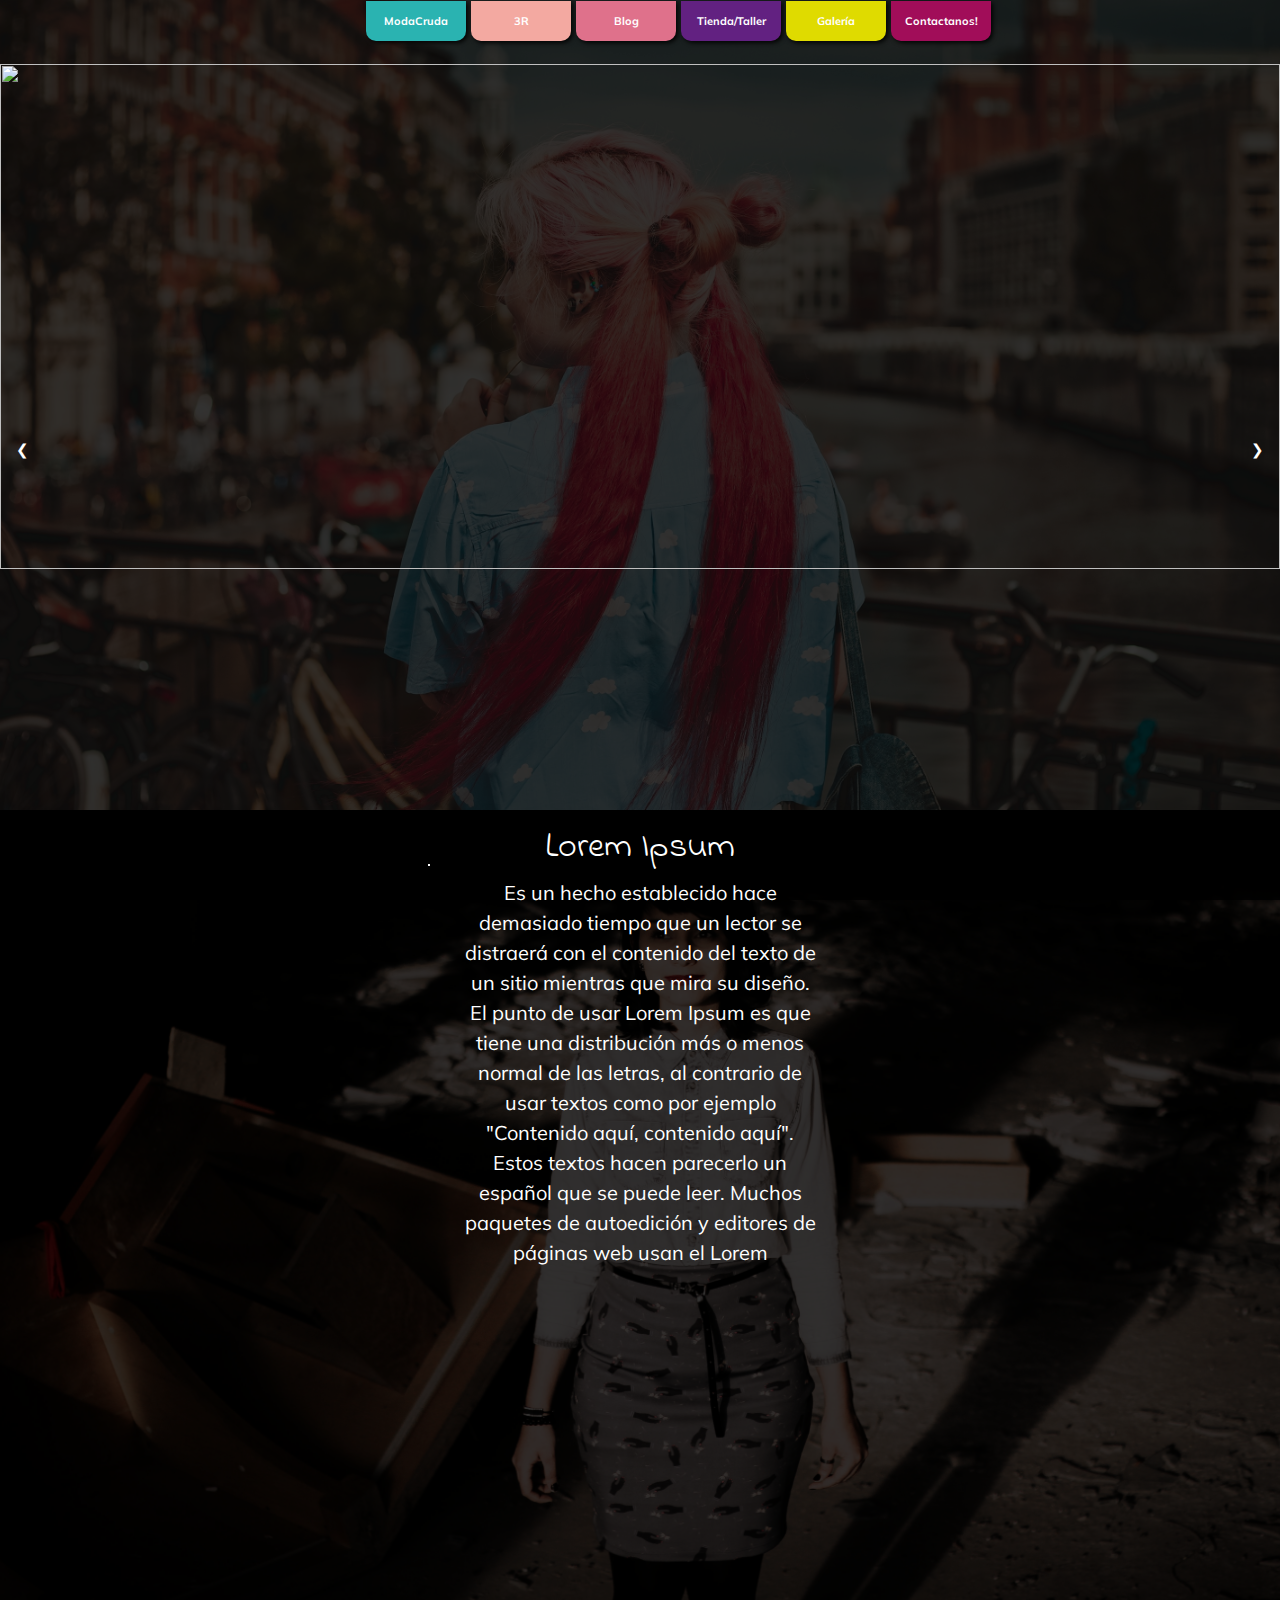
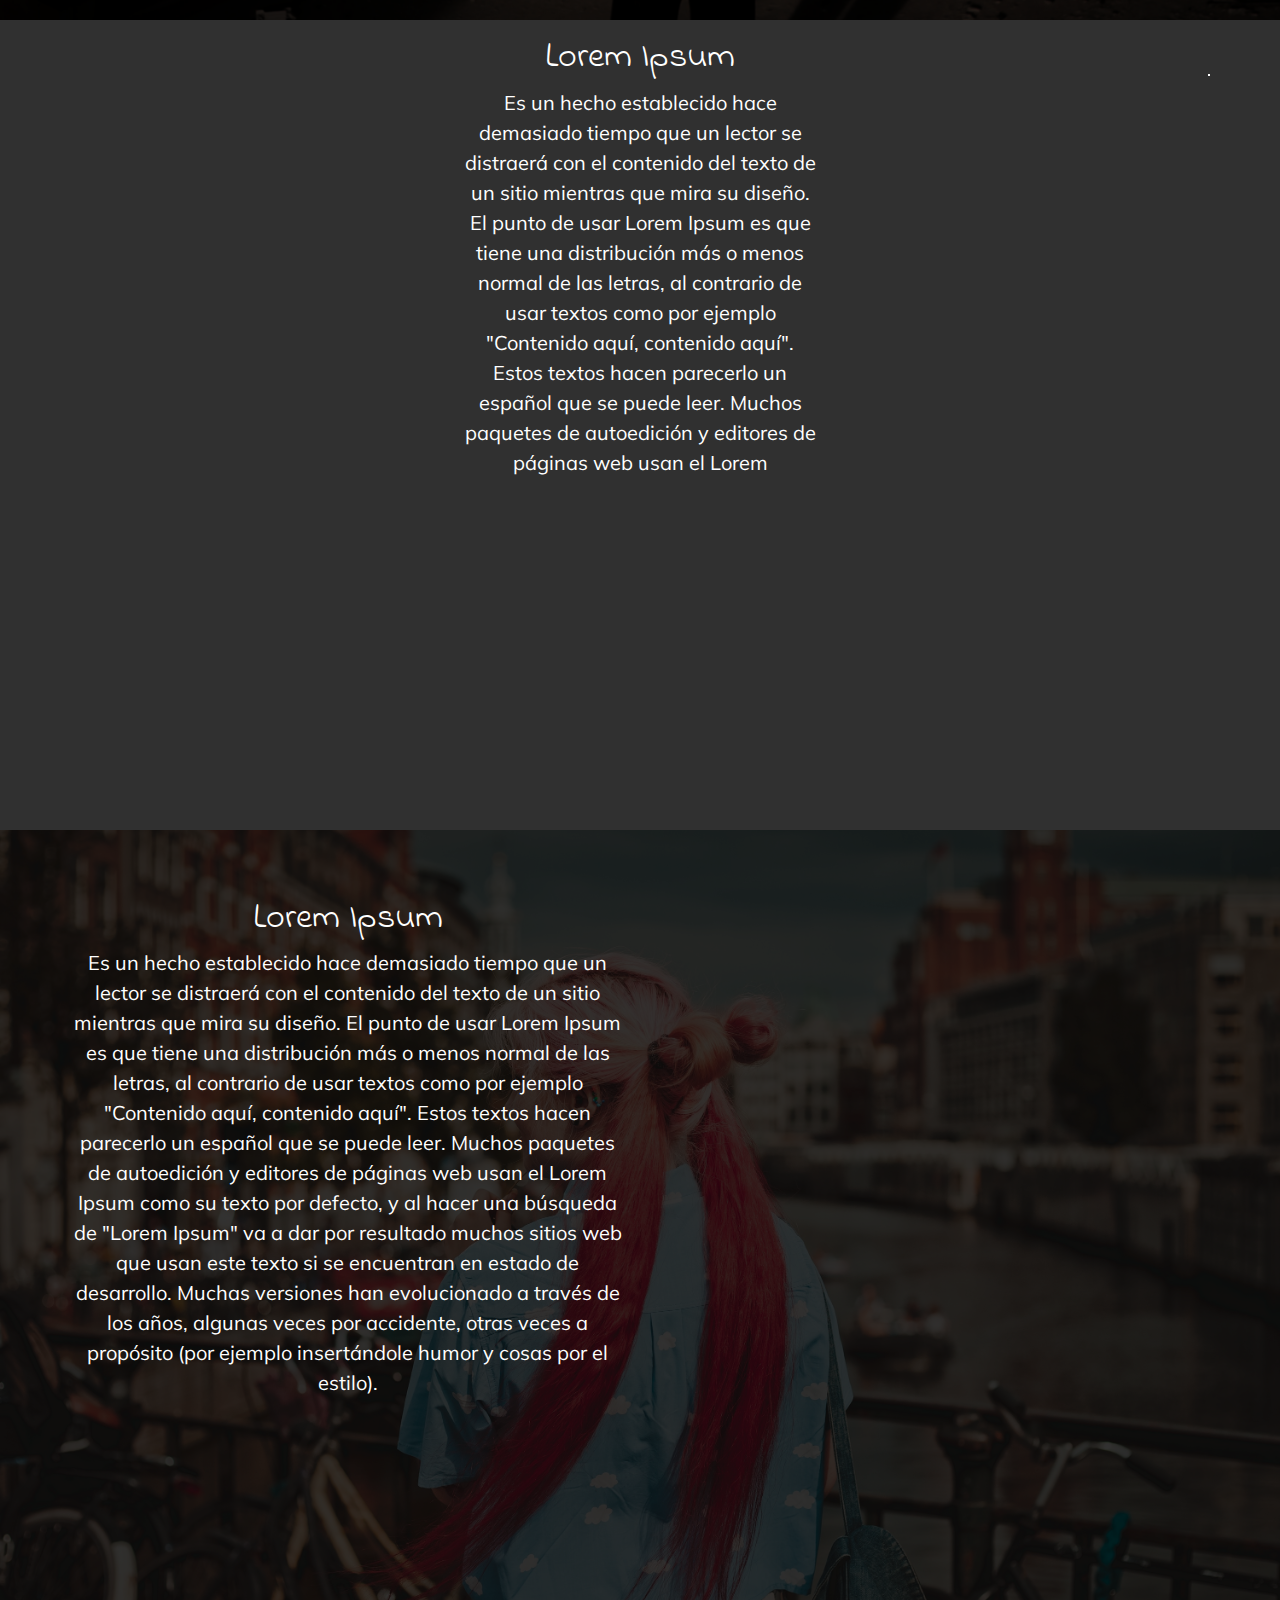
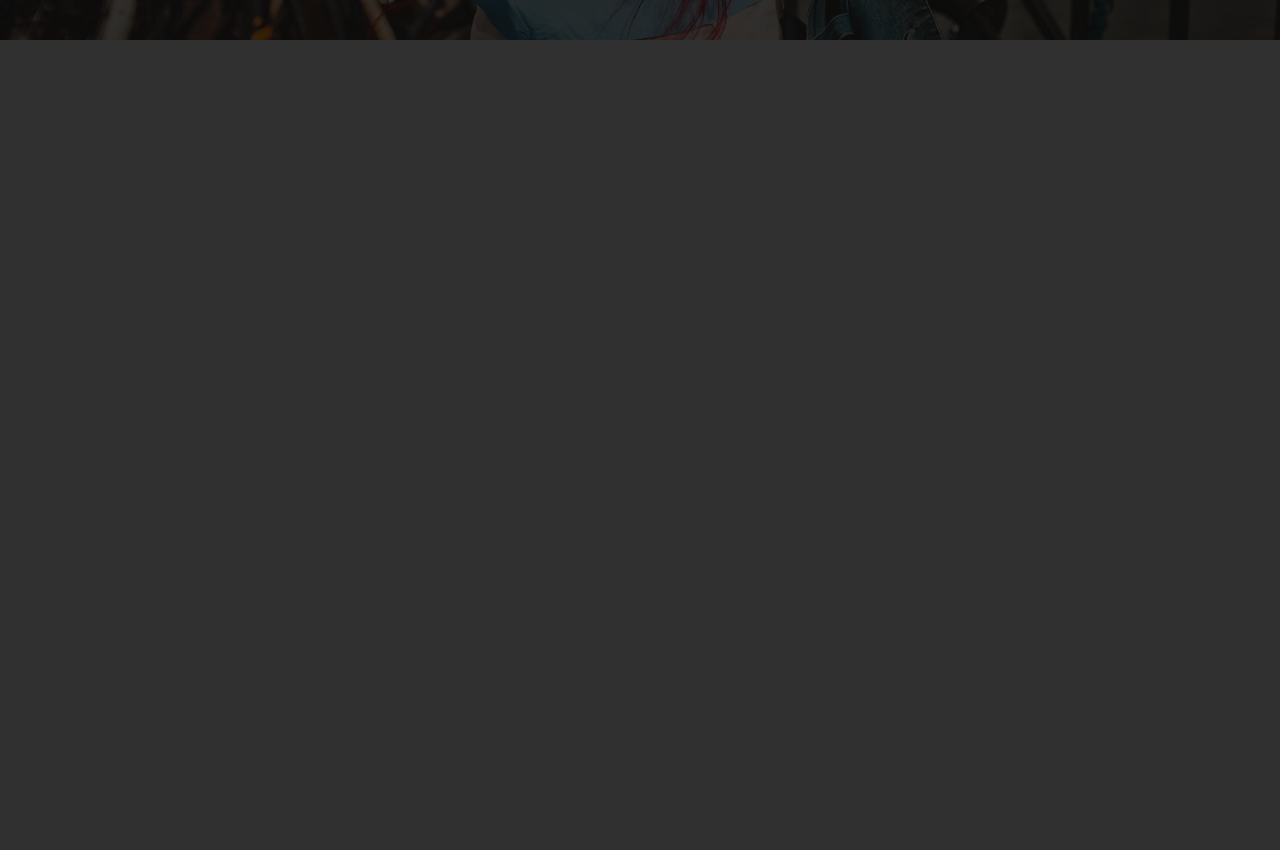
==== commit dd079b5f: "changes slider" ====
--- a/3r.html
+++ b/3r.html
@@ -158,6 +158,24 @@
     $("html, body").animate({scrollTop: $("#aboutme").offset().top}, 2000);});
 });
 </script>
-    <script type="text/javascript"></script>
+    <script type="text/javascript">
+        var slideIndex = 1;
+showDivs(slideIndex);
+
+function plusDivs(n) {
+    showDivs(slideIndex += n);
+}
+
+function showDivs(n) {
+    var i;
+    var x = document.getElementsByClassName("mySlides");
+    if (n > x.length) {slideIndex = 1} 
+    if (n < 1) {slideIndex = x.length} ;
+    for (i = 0; i < x.length; i++) {
+        x[i].style.display = "none"; 
+    }
+    x[slideIndex-1].style.display = "block"; 
+}
+    </script>
 </body>
 </html>
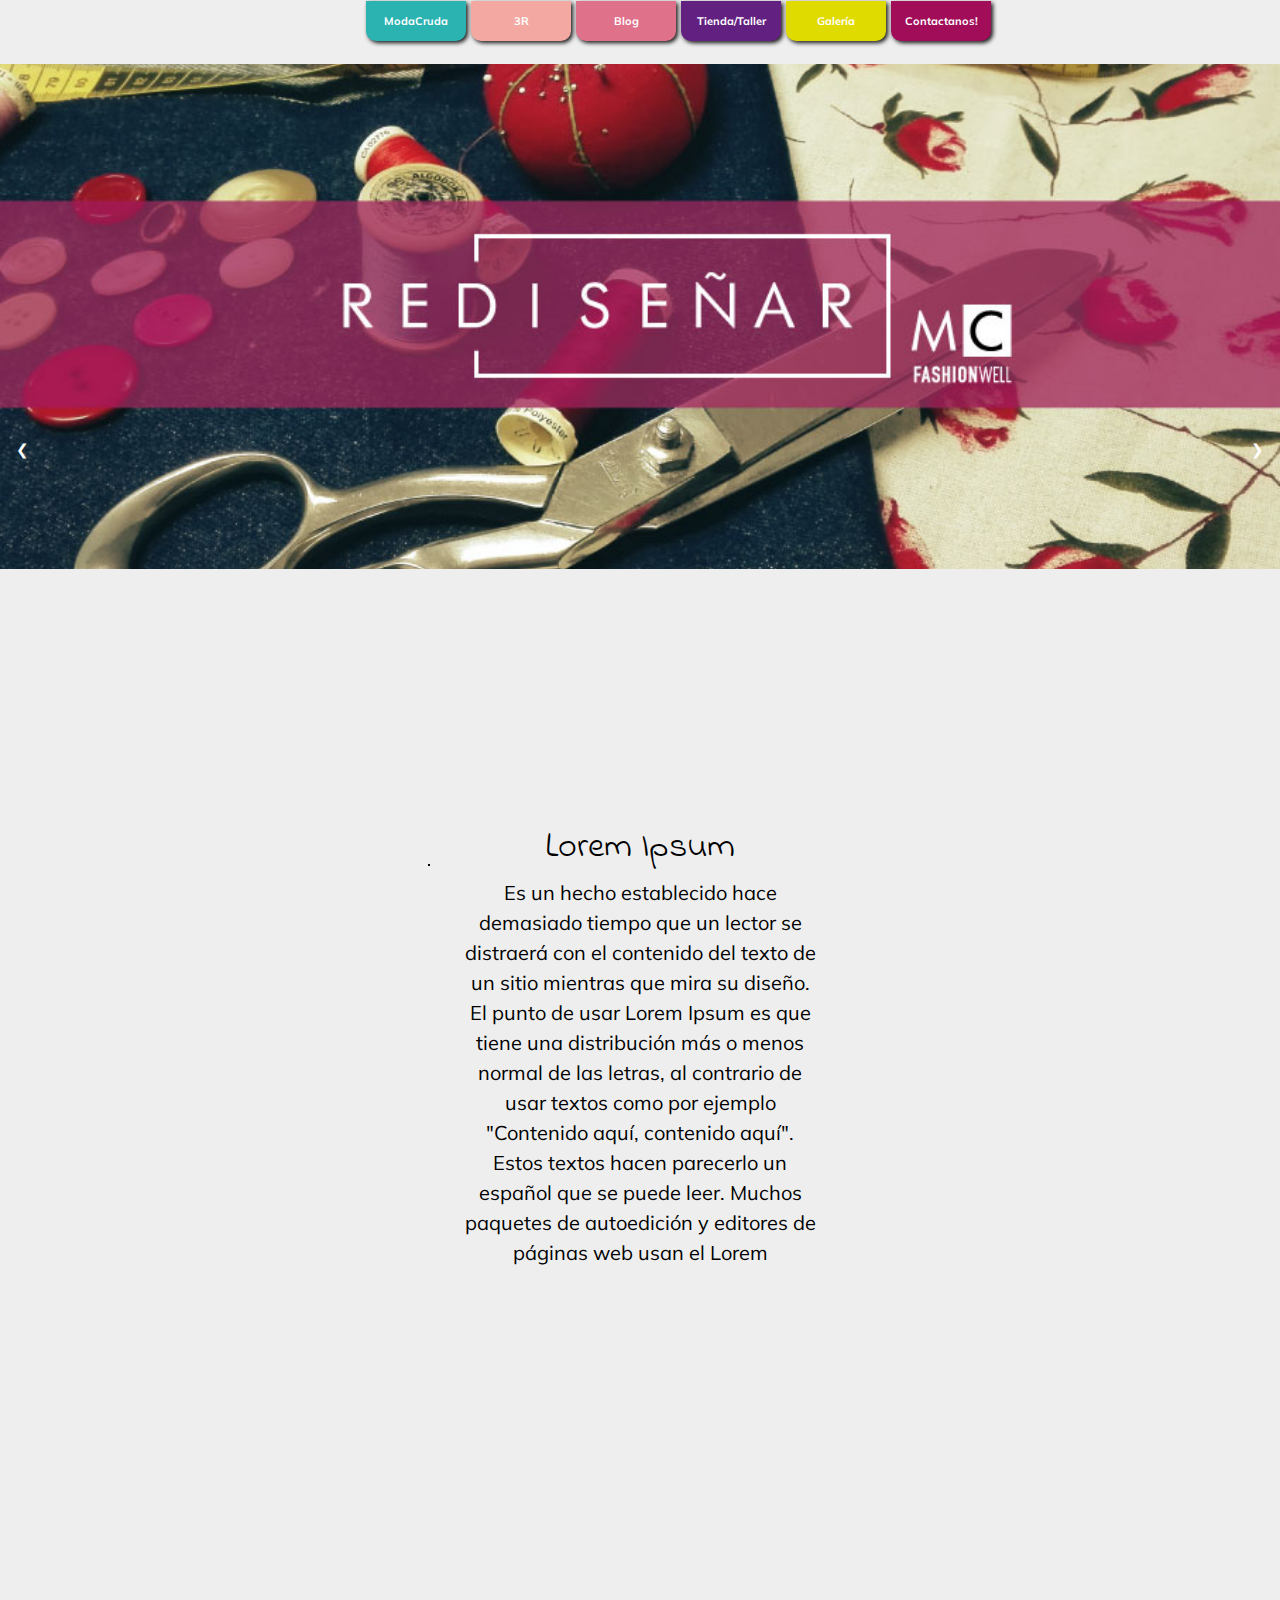
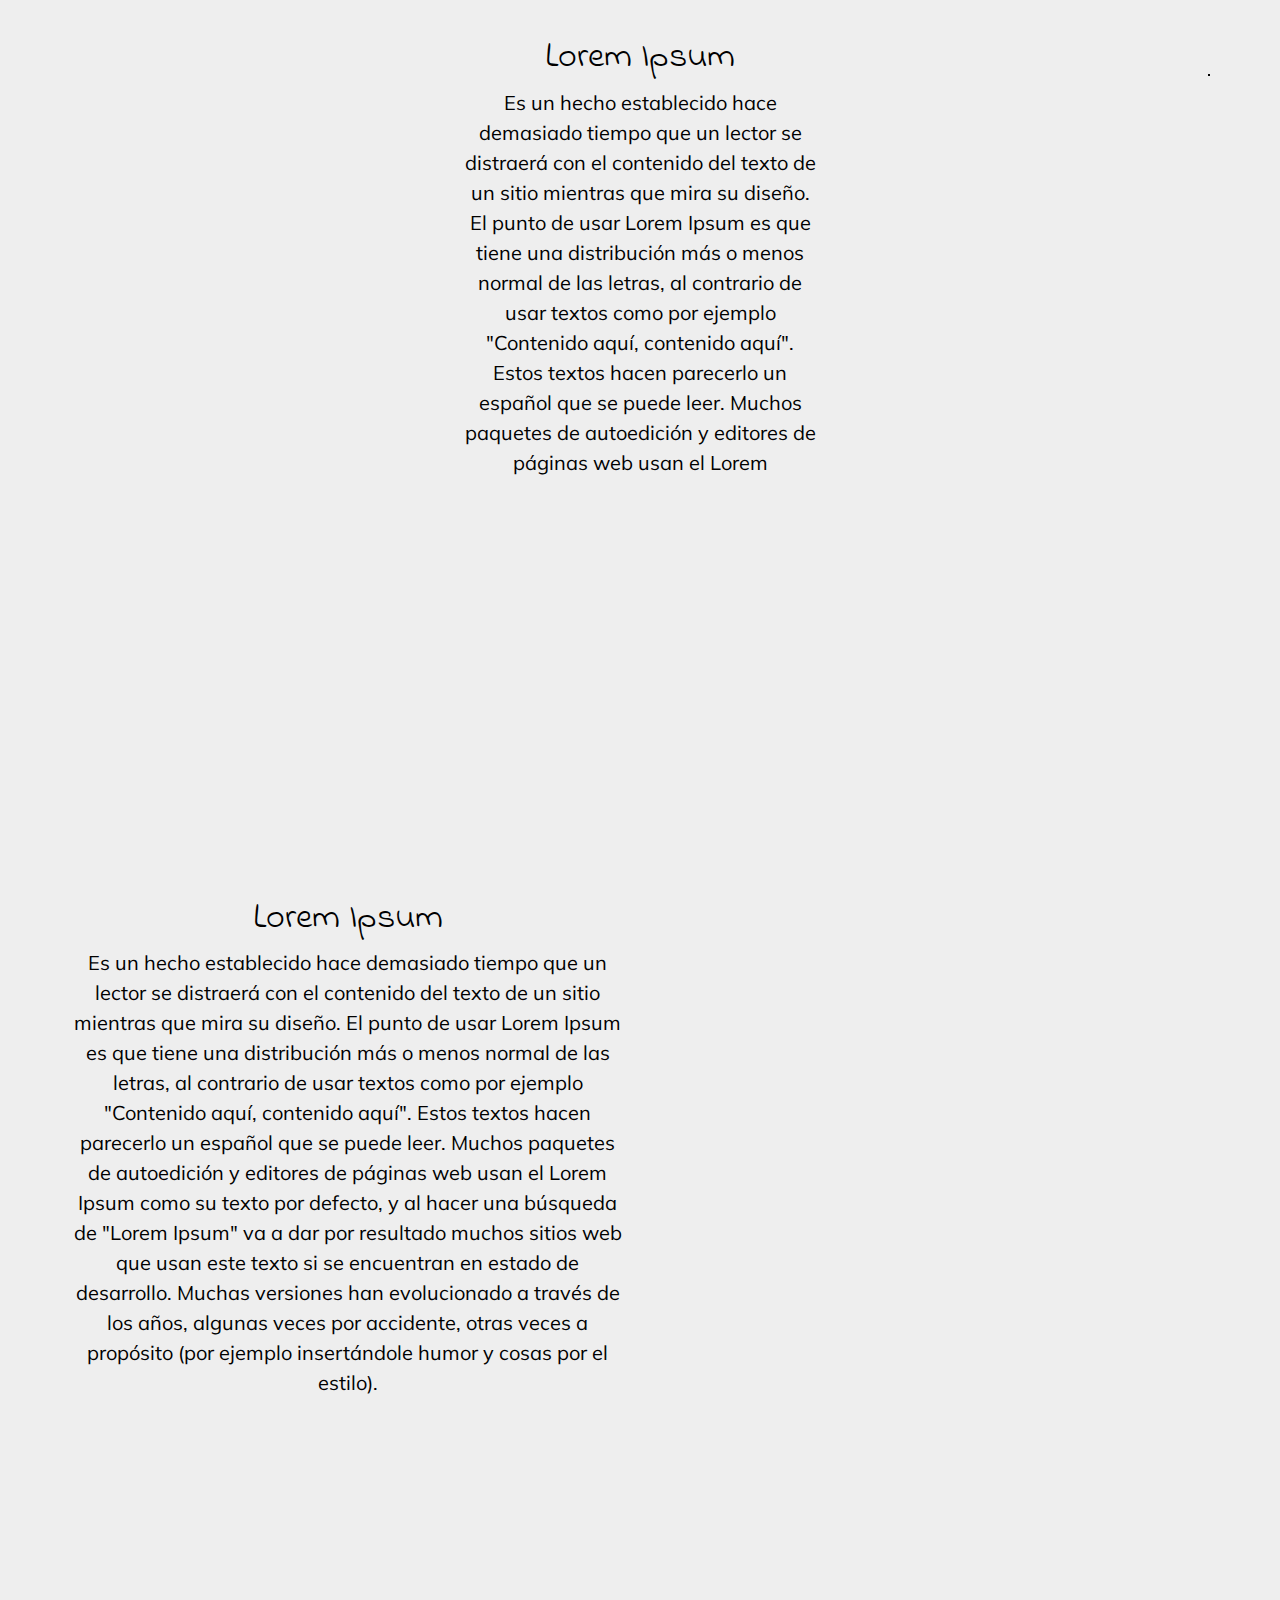
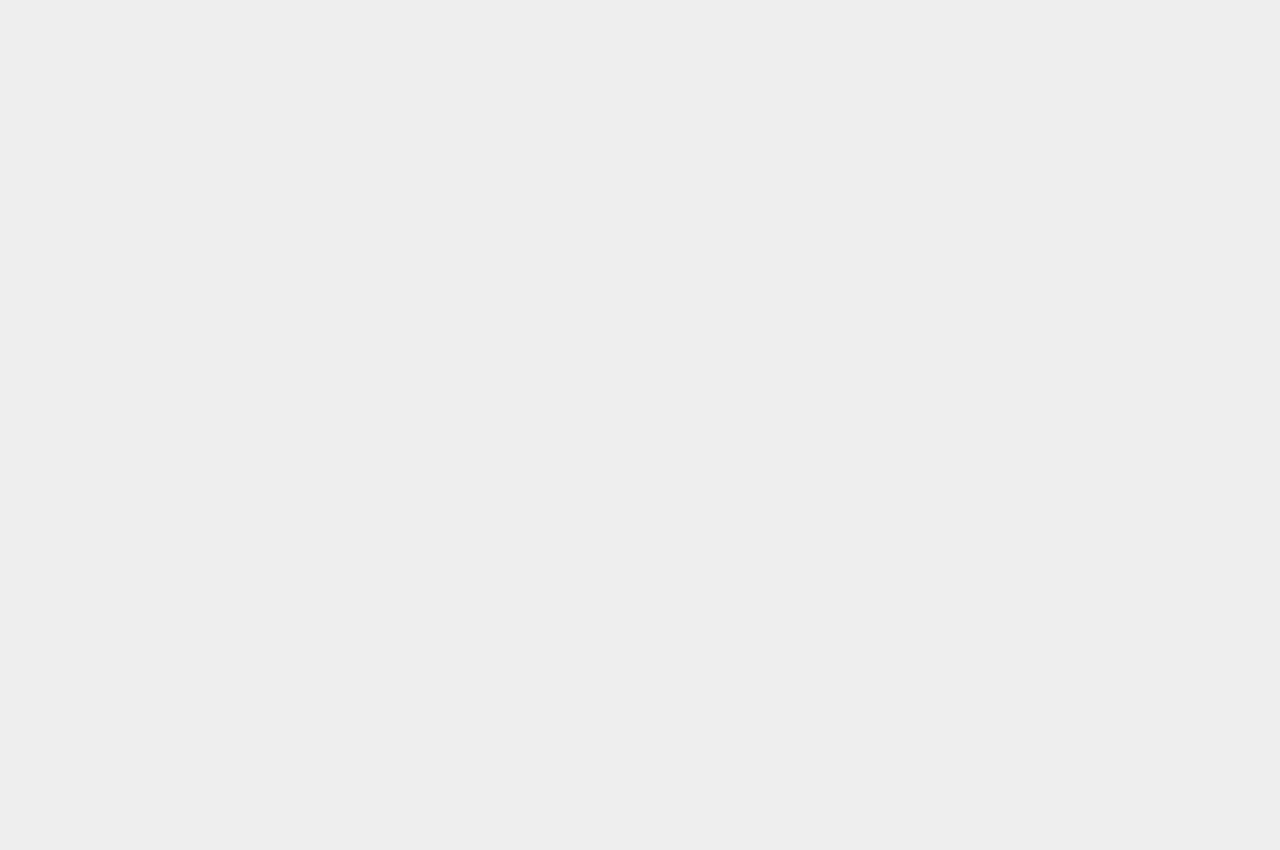
==== commit 0c31db1c: "change pages, add scroll works" ====
--- a/3r.html
+++ b/3r.html
@@ -61,23 +61,22 @@
         </div>
     </header>
     <!-- F O N D O   P A R A L L A X   1  s  l i d e r   -->
-    <section class="fondo fondo-fixed fondo-1 modulo-alto">
-        <div class="container-fluid layer home3r">
+    <section class="fondo fondo-fixed modulo-alto">
+        <div class="container-fluid slider-foto home3r">
             <div class="container">
                 <div class="row">
-                    <a href="#"><img class="mySlides img-slider" src="img/tiko-giorgadze-149019.jpg"/></a>
-                    <a href="#"><img class="mySlides img-slider" src="img/christian-gertenbach-179213.jpg"/></a>
-                    <a href="#"><img class="mySlides img-slider" src="img/tiko-giorgadze-149019.jpg"/></a>
-                    <a href="#"><img class="mySlides img-slider" src="img/christian-gertenbach-179213.jpg"/></a>
+                    <a href="3r.html"><img class="mySlides img-slider" src="img/REDISEÑAR.jpg"/></a>
+                    <a href="#"><img class="mySlides img-slider" src="img/RECICLAR.jpg"/></a>
+                    <a href="#"><img class="mySlides img-slider" src="img/REGALAR.jpg"/></a>
                     <button class="btn-slides w3-button w3-display-left" onclick="plusDivs(-1)">&#10094;</button>
                     <button class="btn-slides w3-button w3-display-right" onclick="plusDivs(+1)">&#10095;</button>
                 </div> 
             </div>
         </div>
     </section>
-    <!-- F O N D O   S O L I D O   2  R E U T I L I Z A -->
-    <section class="fondo-3 fondo modulo-alto">
-        <div class="container-fluid layer">
+    <!-- F O N D O   S O L I D O   2  R E D I S E N A -->
+    <section id="redisena" class="fondo modulo-alto">
+        <div class="container-fluid">
             <div class="container">
                 <div class="row">
                     <!-- F O N D O   I M G -->
@@ -98,8 +97,8 @@
         </div>
     </section>
     <!-- F O N D O   P A R A L L A X   R E C  I C L A -->
-    <section class="fondo fondo-fixed fondo-2 modulo-alto">
-        <div class="container-fluid layer">
+    <section id="recicla" class="fondo fondo-fixed modulo-alto">
+        <div class="container-fluid">
             <div class="container">
                 <div class="row">
                     <!-- F O N D O   I M G -->
@@ -121,8 +120,8 @@
     </section>
 
     <!-- F O N D O   S O L I D O   R E G A L A -->
-    <section class="fondo-1 fondo modulo-alto">
-        <div class="container-fluid layer">
+    <section id="regala" class="fondo modulo-alto">
+        <div class="container-fluid">
             <div class="container">
                 <div class="row">
                     <div class="col-md-6 text-1 text-home">
@@ -140,7 +139,7 @@
     </section>
     <!-- F O N D O   P A R A L L A X   5 -->
     <footer class="fondo-fixed fondo-footer ">
-        <div class="container-fluid layer">
+        <div class="container-fluid">
             <div class="container">
                 <div class="row">
                     
@@ -177,5 +176,12 @@
     x[slideIndex-1].style.display = "block"; 
 }
     </script>
+    <script src="lib/smoothscrolling.jquery.js"></script>
+<script>
+      $("a.scroller").smoothscrolling(
+        { 
+        offsetTop: 65 // cantidad de pixeles que tiene el elemento flotante
+      });
+    </script>
 </body>
 </html>
--- a/css/main.css
+++ b/css/main.css
@@ -36,8 +36,7 @@
 .fondo-solid{
   width: 100%;
 }
-.layer{
-  background-color: rgba(0, 0, 0, 0.8);
+.slider-foto{
   width: 100%;
   height: 100%;
   min-height: 90vh;
@@ -64,11 +63,11 @@
 
 }
 .title-banner{
-  color:white;
+  color:black;
   font-family: 'Indie Flower', cursive;
 }
 .title-banner:hover{
-  color:white;
+  color:black;
   font-family: 'Indie Flower', cursive;
   text-decoration: none;
 }
@@ -93,17 +92,17 @@
 }
 /* S E C T I O N  2  T E X T O + I M G */
 .text-home{
-  color:white;
+  color:black;
   font-family: 'Muli', sans-serif;
   font-size: 20px;
 }
 .title-text-home{
-  color: white;
+  color: black;
   font-family: 'Indie Flower', cursive;
 }
 .img-home{
   
-  border: solid white 1px;
+  border: solid black 1px;
   object-fit: scale-down;
   width: 550px;
   margin: 15% 0;
@@ -117,7 +116,6 @@
   margin: 15% 0;
   width: 100%;
   height: 400px;
-  object-fit: cover;
 }
 .grises img {
 filter: url('#grayscale'); /* Versión SVG para IE10, Chrome 17, FF3.5, Safari 5.2 and Opera 11.6 */
@@ -204,7 +202,7 @@
   
 }
 .img-3r{
-    border: solid white 1px;
+  border: solid black 1px;
   object-fit: scale-down;
   max-width: 200px;
   margin: 15% 0;
@@ -247,5 +245,5 @@
   left: 28%;
 }
 .text-tt{
-  color: white;
+  color: black;
 }